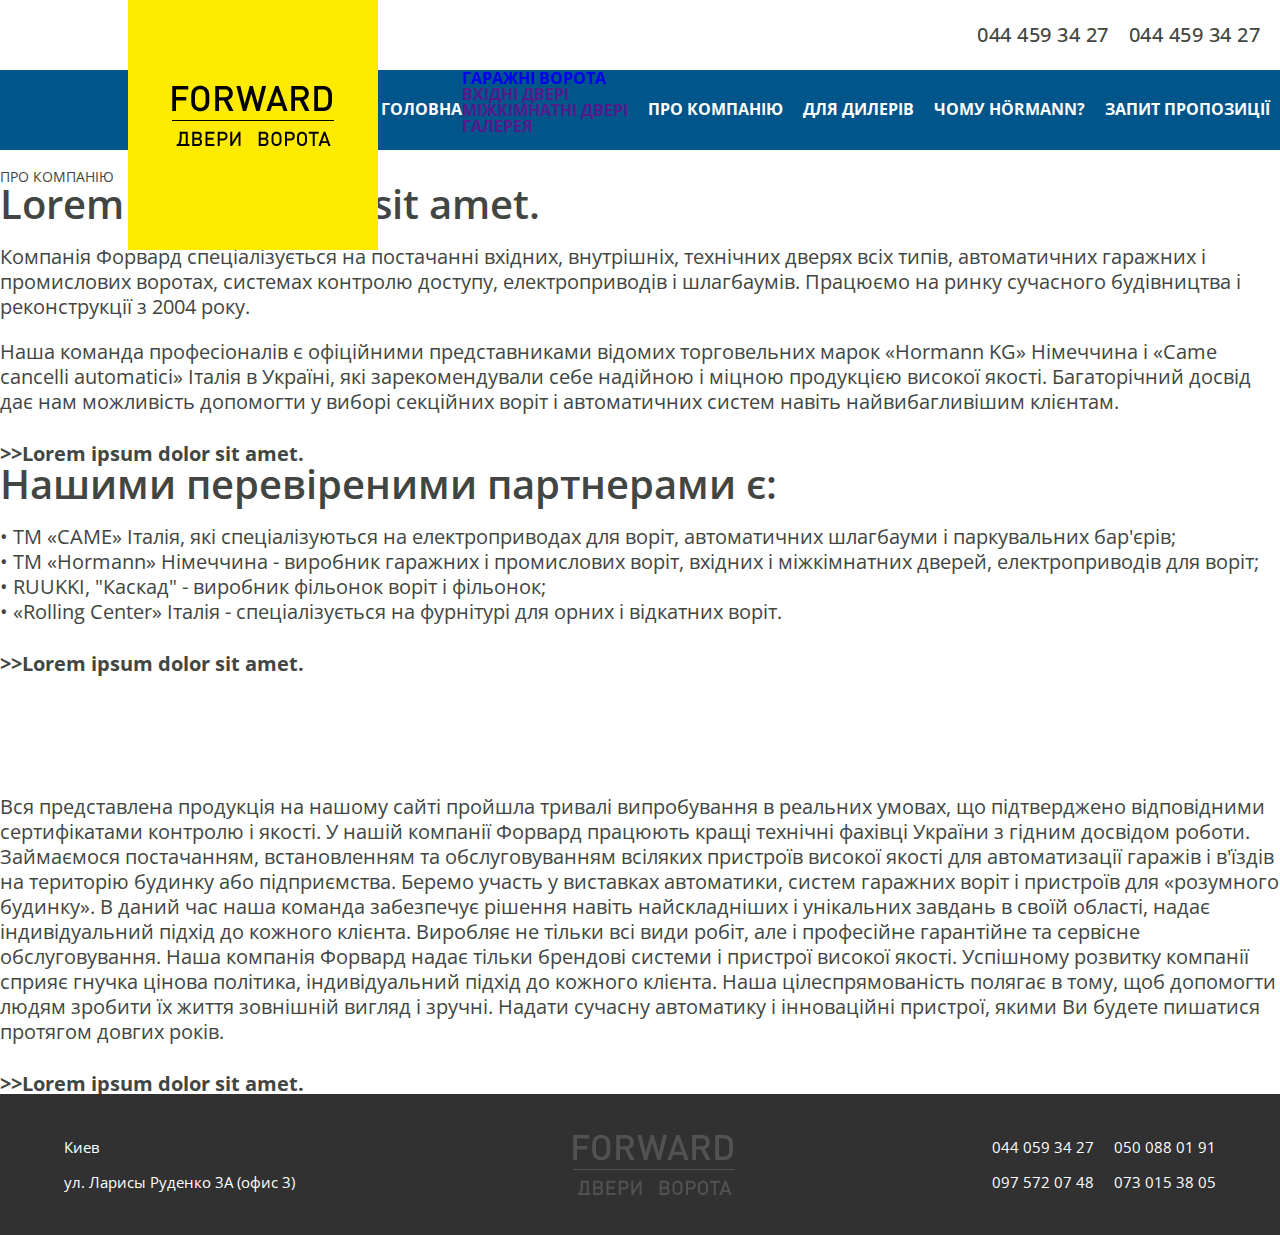
==== about.html @ c3645b93 "Add files via upload" ====
<!DOCTYPE html>

<head>
    <meta charset="UTF-8">
    <meta http-equiv="X-UA-Compatible" content="IE=edge">
    <link rel="stylesheet" href="css/style.css">
    <meta name="viewport" content="width=device-width, initial-scale=1.0">
    <link rel="preconnect" href="https://fonts.googleapis.com">
    <link rel="preconnect" href="https://fonts.gstatic.com" crossorigin>
    <link href="https://fonts.googleapis.com/css2?family=Open+Sans:wght@400;500;600;700&display=swap" rel="stylesheet">
    <title>Forward</title>
</head>

<body>
    <div class="wrapper">
        <header class="header">


            <div class="header__tel header__tel-dark">
                <div class="tel-header">044 459 34 27</div>
                <div class="tel-header">044 459 34 27</div>
            </div>
            <div class="header__logo">
                <a href="" class="header__logo-item">
                    <img src="img/Logo/logo.png" alt="">
                </a>
            </div>
            <div class="header__conteiner">

                <nav class="header__menu menu">
                    <ul class="menu__list">
                        <li class="menu__item main-link__block">
                            <a href="index.html" class="menu__link main-link">ГОЛОВНА
                            </a>
                            <div class="sub-menu1">
                                <ul class="sub-menu1__list">
                                    <li class="sub-menu1__item"><a href="garage.html" class="sub-menu1__link">ГАРАЖНІ
                                            ВОРОТА</a></li>
                                    <li class="sub-menu1__item"><a href="" class="sub-menu1__link">ВХІДНІ
                                            ДВЕРІ</a></li>
                                    <li class="sub-menu1__item"><a href="" class="sub-menu1__link">МІЖКІМНАТНІ
                                            ДВЕРІ</a></li>
                                    <li class="sub-menu1__item"><a href="" class="sub-menu1__link">ГАЛЕРЕЯ</a>
                                    </li>
                                </ul>
                            </div>
                        </li>
                        <li class="menu__item">
                            <a href="about.html" class="menu__link">ПРО КОМПАНІЮ</a>
                        </li>
                        <li class="menu__item">
                            <a href="fordealers.html" class="menu__link">ДЛЯ ДИЛЕРІВ</a>
                        </li>
                        <li class="menu__item">
                            <a href="hormann.html" class="menu__link">ЧОМУ HÖRMANN?</a>
                        </li>
                        <li class="menu__item">
                            <a href="" class="menu__link">ЗАПИТ ПРОПОЗИЦІЇ</a>
                        </li>
                    </ul>
                </nav>


            </div>

            <h1 class="header__main-block__title"></h1>

        </header>
        <main class="page">
            <section class="about">
                <div class="main-title2 main-title__about">
                    <h1>ПРО КОМПАНІЮ</h1>
                </div>
                <div class="about__conteiner">
                    <div class="about__body">
                        <h2 class="text-block__sub-title">Lorem ipsum dolor sit amet.</h2>
                        <div class="text-block__text">Компанія Форвард спеціалізується на постачанні вхідних,
                            внутрішніх, технічних дверях всіх типів, автоматичних гаражних і
                            промислових воротах, системах контролю доступу, електроприводів і шлагбаумів. Працюємо на
                            ринку сучасного будівництва і
                            реконструкції з 2004 року.</div>
                        <div class="text-block__text"> Наша команда професіоналів є офіційними представниками відомих
                            торговельних марок «Hormann KG» Німеччина і «Came
                            cancelli automatici» Італія в Україні, які зарекомендували себе надійною і міцною продукцією
                            високої якості.
                            Багаторічний досвід дає нам можливість допомогти у виборі секційних воріт і автоматичних
                            систем навіть найвибагливішим
                            клієнтам.
                        </div>
                        <div class="text-block__link"><a href="">>>Lorem ipsum dolor sit amet.</a></div>
                    </div>
                    <div class="about__bg"></div>
                </div>
                <div class=" about__conteiner about__conteiner-right">
                    <div class="about__bg2"></div>
                    <div class="about__body about__body-right">

                        <h2 class="text-block__sub-title">Нашими перевіреними партнерами є:</h2>
                        <div class="text-block__text">• TM «CAME» Італія, які спеціалізуються на електроприводах для
                            воріт, автоматичних шлагбауми і паркувальних бар'єрів; <br>
                            • TM «Hormann» Німеччина - виробник гаражних і промислових воріт, вхідних і міжкімнатних
                            дверей, електроприводів для воріт; <br>
                            • RUUKKI, "Каскад" - виробник фільонок воріт і фільонок; <br>
                            • «Rolling Center» Італія - ​​спеціалізується на фурнітурі для орних і відкатних воріт.
                        </div>
                        <div class="text-block__link"><a href="">>>Lorem ipsum dolor sit amet.</a></div>
                    </div>

                </div>
                <div class=" about__conteiner about__conteiner-center ">
                    <div class="about__bg3">
                        <h1 class="advantages__title">
                            Lorem, ipsum dolor.
                        </h1>
                        <div class="advantages__sub-title">Lorem ipsum dolor sit amet consectetur adipisicing.</div>
                    </div>
                </div>
                <div class="about__conteiner">
                    <div class="about__body">
                        <div class="text-block__text">Вся представлена ​​продукція на нашому сайті пройшла тривалі
                            випробування в реальних умовах, що підтверджено
                            відповідними сертифікатами контролю і якості. У нашій компанії Форвард працюють кращі
                            технічні фахівці України з гідним
                            досвідом роботи. Займаємося постачанням, встановленням та обслуговуванням всіляких пристроїв
                            високої якості для
                            автоматизації гаражів і в'їздів на територію будинку або підприємства. Беремо участь у
                            виставках автоматики, систем
                            гаражних воріт і пристроїв для «розумного будинку». В даний час наша команда забезпечує
                            рішення навіть найскладніших і
                            унікальних завдань в своїй області, надає індивідуальний підхід до кожного клієнта. Виробляє
                            не тільки всі види робіт,
                            але і професійне гарантійне та сервісне обслуговування.
                            Наша компанія Форвард надає тільки брендові системи і пристрої високої якості. Успішному
                            розвитку компанії сприяє гнучка
                            цінова політика, індивідуальний підхід до кожного клієнта. Наша цілеспрямованість полягає в
                            тому, щоб допомогти людям
                            зробити їх життя зовнішній вигляд і зручні. Надати сучасну автоматику і інноваційні
                            пристрої, якими Ви будете пишатися
                            протягом довгих років.</div>
                        <div class="text-block__link"><a href="">>>Lorem ipsum dolor sit amet.</a></div>
                    </div>
                    <div class="about__bg4"></div>
                </div>

            </section>
        </main>
        <footer class="footer">
            <div class="footer__conteiner">
                <div class="footer__body">
                    <div class="footer__column">
                        <ul class="footer__list">
                            <li>Киев
                            </li>
                            <li>ул. Ларисы Руденко 3А (офис 3)</li>
                        </ul>
                    </div>
                    <div class="footer__column-img">
                        <img src="img/Logo/footerLogo.png" alt="">
                    </div>
                    <div class="footer__column">
                        <ul class="footer__list">
                            <li>044 059 34 27 </li>
                            <li>097 572 07 48</li>
                        </ul>
                    </div>
                    <div class="footer__column">
                        <ul class="footer__list">
                            <li>050 088 01 91</li>
                            <li>073 015 38 05</li>
                        </ul>
                    </div>
                </div>
            </div>
        </footer>
    </div>
    <script src="js/main.js"></script>
</body>

</html>
---- css/style.css ----
* {
  padding: 0;
  margin: 0;
  border: 0;
}

*,
*:before,
*:after {
  -webkit-box-sizing: border-box;
  box-sizing: border-box;
}

:focus,
:active {
  outline: none;
}

a:focus,
a:active {
  outline: none;
}

nav,
footer,
header,
aside {
  display: block;
}

html,
body {
  height: 100%;
  width: 100%;
  font-size: 100%;
  line-height: 1;
  font-size: 14px;
  -ms-text-size-adjust: 100%;
  -moz-text-size-adjust: 100%;
  -webkit-text-size-adjust: 100%;
}

input,
button,
textarea {
  font-family: inherit;
}

input::-ms-clear {
  display: none;
}

button {
  cursor: pointer;
}

button::-moz-focus-inner {
  padding: 0;
  border: 0;
}

a,
a:visited {
  text-decoration: none;
}

a:hover {
  text-decoration: none;
}

ul li {
  list-style: none;
}

img {
  vertical-align: top;
}

h1,
h2,
h3,
h4,
h5,
h6 {
  font-size: inherit;
  font-weight: inherit;
}

/*--------------------*/
.header__tel {
  color: #ffff;
  font-weight: 500;
  letter-spacing: 0.5px;
  display: -webkit-box;
  display: -ms-flexbox;
  display: flex;
  height: 70px;
  -webkit-box-pack: end;
      -ms-flex-pack: end;
          justify-content: flex-end;
}

.header__tel-dark {
  color: #424642;
}

.tel-header {
  -ms-flex-item-align: center;
      -ms-grid-row-align: center;
      align-self: center;
  font-size: 20px;
  padding-right: 20px;
}

.header__logo {
  position: absolute;
  margin-left: 10%;
  top: 0px;
  background-color: #ffeb00;
  width: 250px;
  height: 250px;
  z-index: 11;
  display: -webkit-box;
  display: -ms-flexbox;
  display: flex;
  -webkit-box-align: center;
      -ms-flex-align: center;
          align-items: center;
  text-align: center;
}

.header__logo-item {
  margin-top: -20px;
  -webkit-box-flex: 1;
      -ms-flex: 1 1 100%;
          flex: 1 1 100%;
}

.header__conteiner {
  background-color: #00558b;
  height: 80px;
  z-index: 10;
  width: 100%;
  color: #ffff;
  -webkit-transition: 0.3s color background-color;
  transition: 0.3s color background-color;
}

.menu__list {
  font-size: 16px;
  font-weight: 700;
  display: -webkit-box;
  display: -ms-flexbox;
  display: flex;
  -webkit-box-pack: end;
      -ms-flex-pack: end;
          justify-content: flex-end;
  -webkit-box-align: center;
      -ms-flex-align: center;
          align-items: center;
  height: 80px;
}

.menu__item {
  display: -webkit-box;
  display: -ms-flexbox;
  display: flex;
  height: 100%;
}

.menu__link {
  -ms-flex-item-align: center;
      -ms-grid-row-align: center;
      align-self: center;
  -webkit-transition: all 0.3s ease 0s;
  transition: all 0.3s ease 0s;
  border-bottom: 2px solid transparent;
  color: inherit;
}

.menu__link:hover {
  color: #ebcb1a;
  border-bottom: 2px solid #ebcb1a;
}

.menu__item:not(:last-child) {
  margin-right: 20px;
}

.menu__item:last-child {
  margin-right: 10px;
}

.page {
  -webkit-box-flex: 1;
      -ms-flex: 1 1 auto;
          flex: 1 1 auto;
}

.header__main-block {
  color: #ffff;
  height: 100vh;
  width: 100%;
  background: url("../img/bgmain.jpg") 0 0/cover no-repeat;
}

.header__main-block__content {
  padding-left: 10vw;
  padding-top: 150px;
}

.header__main-block__title {
  font-size: 70px;
  font-weight: 700;
  max-width: 500px;
  padding-bottom: 20px;
}

.header__main-block__sub-title {
  font-size: 20px;
  max-width: 700px;
}

.header__main-block-black {
  width: 100%;
  height: 100%;
  background-color: rgba(0, 0, 0, 0.286);
}

.main-block__garage {
  background: url("../img/bggarage.jpeg") 0 0/cover no-repeat;
}

.footer {
  color: #ffff;
  font-size: 15px;
  background-color: #313131;
}

.footer__conteiner {
  margin: 0 auto;
}

.footer__body {
  padding: 40px 5%;
  display: -webkit-box;
  display: -ms-flexbox;
  display: flex;
  -webkit-box-pack: center;
  -ms-flex-pack: center;
  justify-content: center;
  -webkit-box-align: center;
  -ms-flex-align: center;
  align-items: center;
}

.footer__column {
  -ms-flex-item-align: center;
  -ms-grid-row-align: center;
  align-self: center;
  -webkit-box-flex: 0;
  -ms-flex: 0 1 auto;
  flex: 0 1 auto;
}

.footer__column:not(:last-child) {
  padding-right: 20px;
}

.footer__list li:not(:last-child) {
  margin-bottom: 20px;
}

.footer__column-img {
  text-align: center;
  -webkit-box-flex: 1;
  -ms-flex: 1 1 auto;
  flex: 1 1 auto;
}

.wrapper {
  font-family: 'Open Sans', sans-serif;
  overflow: hidden;
  min-height: 100%;
  display: -webkit-box;
  display: -ms-flexbox;
  display: flex;
  -webkit-box-orient: vertical;
  -webkit-box-direction: normal;
      -ms-flex-direction: column;
          flex-direction: column;
  color: #424642;
}

.ibg {
  position: relative;
}

.ibg img {
  position: absolute;
  width: 100%;
  height: 100%;
  top: 0;
  left: 0;
  -o-object-fit: cover;
     object-fit: cover;
}

.main-title {
  overflow: hidden;
  padding-left: 5%;
  background-color: #ffff;
  font-size: 120px;
  height: 110px;
  font-weight: 700;
  color: #aac1aa;
}

.services {
  margin-top: 50px;
}

.services__conteiner {
  max-width: 90%;
  margin: 50px auto;
}

.services__body {
  display: -webkit-box;
  display: -ms-flexbox;
  display: flex;
  -ms-flex-wrap: wrap;
      flex-wrap: wrap;
  -webkit-box-orient: horizontal;
  -webkit-box-direction: normal;
      -ms-flex-direction: row;
          flex-direction: row;
  -webkit-box-pack: justify;
      -ms-flex-pack: justify;
          justify-content: space-between;
}

.item-service__bg1 {
  background: linear-gradient(0.4turn, rgba(0, 0, 0, 0.5) 40%, rgba(0, 0, 0, 0)), url("../img/kt/garage.jpg") 0 0/cover no-repeat;
}

.item-service__bg2 {
  background: linear-gradient(0.4turn, rgba(0, 0, 0, 0.5) 40%, rgba(0, 0, 0, 0)), url("../img/kt/door.jpg") 0 0/cover no-repeat;
}

.item-service__bg3 {
  background: linear-gradient(0.4turn, rgba(0, 0, 0, 0.5) 40%, rgba(0, 0, 0, 0)), url("../img/kt/window.jpg") 0 0/cover no-repeat;
}

.item-service__bg4 {
  background: linear-gradient(0.4turn, rgba(0, 0, 0, 0.5) 40%, rgba(0, 0, 0, 0)), url("../img/kt/doorm.jpg") 0 0/cover no-repeat;
}

.item-service {
  min-height: 350px;
  width: 23%;
  display: -webkit-box;
  display: -ms-flexbox;
  display: flex;
  -webkit-box-orient: vertical;
  -webkit-box-direction: normal;
      -ms-flex-direction: column;
          flex-direction: column;
  -webkit-box-pack: top;
      -ms-flex-pack: top;
          justify-content: top;
  padding: 30px 20px;
  -webkit-transition: all 0.3s ease 0s;
  transition: all 0.3s ease 0s;
}

.item-service__title {
  padding-bottom: 20px;
  color: #ffff;
  font-weight: 500;
  font-size: 24px;
}

.item-service__text {
  opacity: 0;
  max-width: 80%;
  color: #ffff;
  font-size: 16px;
}

.item-service:hover {
  z-index: 5;
  cursor: pointer;
  -webkit-transform: scale(1.2);
          transform: scale(1.2);
}

.brands__conteiner {
  padding: 30px 0 60px 0;
  background-color: #aac1aa;
}

.brands__title {
  text-align: right;
  padding-right: 5%;
  display: block;
  font-size: 120px;
  height: 110px;
  overflow: hidden;
  color: #fff;
  font-weight: 700;
}

.brands__block1 {
  margin-top: 80px;
  background: url("../img/bgbrands.jpg") right/auto 100% no-repeat;
}

.brands__block1-text {
  width: 100%;
  display: -webkit-box;
  display: -ms-flexbox;
  display: flex;
  height: 400px;
  padding-left: 5%;
  background-color: #aac1aa;
  -webkit-clip-path: polygon(0 0, 66% 0, 52% 100%, 0% 100%);
          clip-path: polygon(0 0, 66% 0, 52% 100%, 0% 100%);
}

.text-block {
  color: #fff;
}

.text-block__wrapper {
  max-width: 50%;
}

.text-block__sub-title {
  font-size: 40px;
  font-weight: 600;
}

.text-block__text {
  line-height: 25px;
  padding-top: 20px;
  font-size: 20px;
}

.text-block__logo {
  margin-bottom: 20px;
}

.text-block__logo img {
  height: 100px;
}

.text-block__logo-flex {
  display: -webkit-box;
  display: -ms-flexbox;
  display: flex;
}

.text-block__link {
  margin-top: 30px;
}

.text-block__link a {
  -webkit-transition: 0.3s all 0s ease;
  transition: 0.3s all 0s ease;
  color: inherit;
  font-weight: 700;
  font-size: 20px;
}

.text-block__link a:hover {
  color: #ffeb00;
  text-decoration: underline;
}

.brands__block2-wrapper {
  margin: 50px 0;
  display: -webkit-box;
  display: -ms-flexbox;
  display: flex;
  height: 400px;
}

.brands__block2-bg {
  -webkit-box-flex: 1;
      -ms-flex: 1 1 50%;
          flex: 1 1 50%;
  -webkit-clip-path: polygon(73% 0, 0 0, 0 100%, 100% 100%);
          clip-path: polygon(73% 0, 0 0, 0 100%, 100% 100%);
  background: url("../img/bgbrands1.jpg") 0 0/cover no-repeat;
}

.text-block2__wrapper {
  color: #424642;
  -ms-flex-item-align: center;
      -ms-grid-row-align: center;
      align-self: center;
  width: 50%;
  padding-right: 5%;
}

.advantages__conteiner {
  padding-top: 30px;
  background-color: #aac1aa;
}

.advantages__title {
  text-align: center;
  color: #fff;
  font-size: 70px;
  font-weight: 700;
}

.advantages__sub-title {
  padding-top: 10px;
  text-align: center;
  color: #fff;
  font-size: 20px;
}

.advantages__body {
  margin: 50px 0;
  display: -webkit-box;
  display: -ms-flexbox;
  display: flex;
  -ms-flex-wrap: wrap;
      flex-wrap: wrap;
  -ms-flex-pack: distribute;
      justify-content: space-around;
}

.advantages__column {
  text-align: center;
  background-color: #fff;
  padding: 0 15px;
  width: 25%;
}

.advantages__item {
  padding: 20px;
  color: #424642;
}

.advantages__value {
  padding: 20px 0;
  font-weight: 700;
  font-size: 40px;
}

.advantages__icon img {
  height: 100px;
}

.advantages__text {
  font-size: 20px;
}

.konfig {
  margin-bottom: 30px;
}

.konfig__title {
  text-align: center;
  font-size: 50px;
  margin-top: 30px;
}

.konfig__conteiner {
  max-width: 1200px;
  margin: 0 auto;
}

.konfig__body {
  display: -webkit-box;
  display: -ms-flexbox;
  display: flex;
  -webkit-box-pack: justify;
      -ms-flex-pack: justify;
          justify-content: space-between;
}

.konfig__menu {
  z-index: 5;
  width: 25%;
}

.konfig__image {
  width: 50%;
}

.konfig__color {
  z-index: 5;
  width: 25%;
}

.sub-menu {
  padding-left: 20px;
}

.sub-menu__link {
  color: #fff;
  display: block;
  width: 250px;
  padding: 20px 0 20px 20px;
  background-color: #00558b;
  -webkit-transition: 0.6s all ease 0s;
  transition: 0.6s all ease 0s;
  border-radius: 10px;
  margin-bottom: 5px;
}

.sub-menu__link:hover {
  color: #000;
  background-color: #ffeb00;
}

.sub-menu__link-active {
  color: #000;
  background-color: #ffeb00;
}

.icon-active {
  -webkit-box-shadow: 0 0 10px #1426c9;
          box-shadow: 0 0 10px #1426c9;
  border: 1px solid #1426c9;
}

.image-konfig__img {
  width: 100%;
  text-align: center;
  margin: 0px 0px 50px 0;
}

.image-konfig__img img {
  width: 100%;
}

.image-konfig__selector-flex {
  display: -webkit-box;
  display: -ms-flexbox;
  display: flex;
  -ms-flex-pack: distribute;
      justify-content: space-around;
}

.image-konfig__selector {
  text-align: center;
  margin-top: -30px;
  display: -webkit-box;
  display: -ms-flexbox;
  display: flex;
  -webkit-box-pack: space-evenly;
      -ms-flex-pack: space-evenly;
          justify-content: space-evenly;
}

.image-konfig__selector-item:not(:last-child) {
  padding-right: 15px;
}

.selector-item__icon {
  cursor: pointer;
  margin-bottom: 10px;
}

.color-konfig {
  padding-right: 20px;
}

.color-konfig__title {
  font-size: 25px;
  margin-bottom: 15px;
}

.color-konfig__colors {
  overflow-y: scroll;
  max-height: 300px;
  padding-left: 7px;
  padding-top: 7px;
}

.color-konfig__sub-title {
  border-bottom: 2px solid #4e3b2b;
  border-top: 2px solid #4e3b2b;
  padding-top: 15px;
  padding-bottom: 15px;
  margin-top: 20px;
  line-height: 20px;
  font-size: 15px;
}

.color-items,
.color-items__m,
.color-items__s {
  display: -webkit-box;
  display: -ms-flexbox;
  display: flex;
  -webkit-box-pack: justify;
      -ms-flex-pack: justify;
          justify-content: space-between;
  -ms-flex-wrap: wrap;
      flex-wrap: wrap;
}

.color-item {
  width: 33.3333%;
  min-height: 100px;
  display: -webkit-box;
  display: -ms-flexbox;
  display: flex;
  -webkit-box-orient: vertical;
  -webkit-box-direction: normal;
      -ms-flex-direction: column;
          flex-direction: column;
  -webkit-box-align: center;
      -ms-flex-align: center;
          align-items: center;
}

.color-item__box {
  border-radius: 10px;
  width: 55px;
  height: 55px;
  cursor: pointer;
}

.color-item__text {
  margin-top: 5px;
  text-align: center;
  color: #424642;
  margin-bottom: 5px;
}

.color-item__kas {
  display: none;
}

.color-item__m {
  display: none;
}

.color-item__l {
  display: none;
}

.color0 {
  background-color: #f7fbf5;
  border: 1px solid #1426c9;
  -webkit-box-shadow: 0 0 10px #1426c9;
          box-shadow: 0 0 10px #1426c9;
}

.color1 {
  background-color: #e5d7ba;
}

.color2 {
  background-color: #02412c;
}

.color3 {
  background-color: #263025;
}

.color4 {
  background-color: #565363;
}

.color5 {
  background-color: #545454;
}

.color6 {
  background-color: #363d43;
}

.color7 {
  background-color: #928c7e;
}

.color8 {
  background-color: #c2cbc8;
}

.color9 {
  background-color: #726c5e;
}

.color10 {
  background-color: #969da3;
}

.color11 {
  background-color: #523932;
}

.color12 {
  background-color: #101010;
}

.color13 {
  background-color: #beb5b8;
}

.color14 {
  background-color: #968d90;
}

.color15 {
  background-color: #333333;
}

.color16 {
  background: url("../img/konfig/garage/colors/1.jpg");
}

.color17 {
  background: url("../img/konfig/garage/colors/2.jpg");
}

.color18 {
  background: url("../img/konfig/garage/colors/3.jpg");
}

.color19 {
  background: url("../img/konfig/garage/colors/4.jpg");
}

.color20 {
  background: url("../img/konfig/garage/colors/5.jpg");
}

.color21 {
  background: url("../img/konfig/garage/colors/6.jpg");
}

.color22 {
  background: url("../img/konfig/garage/colors/7.jpg");
}

.color23 {
  background: url("../img/konfig/garage/colors/8.jpg");
}

.color24 {
  background: url("../img/konfig/garage/colors/9.jpg");
}

.color25 {
  background: url("../img/konfig/garage/colors/10.jpg");
}

.color26 {
  background: url("../img/konfig/garage/colors/11.jpg");
}

.color27 {
  background: url("../img/konfig/garage/colors/12.jpg");
}

.color28 {
  background: url("../img/konfig/garage/colors/13.jpg");
}

.color29 {
  background: url("../img/konfig/garage/colors/14.jpg");
}

.color30 {
  background: url("../img/konfig/garage/colors/15.jpg");
}

.color31 {
  background: url("../img/konfig/garage/colors/16.jpg");
}

.color32 {
  background: url("../img/konfig/garage/colors/17.jpg");
}

.color33 {
  background: url("../img/konfig/garage/colors/18.jpg");
}

.color34 {
  background: url("../img/konfig/garage/colors/19.jpg");
}

.color35 {
  background: url("../img/konfig/garage/colors/20.jpg");
}

.color36 {
  background: url("../img/konfig/garage/colors/21.jpg");
}

.color37 {
  background: url("../img/konfig/garage/colors/22.jpg");
}

.color38 {
  background: url("../img/konfig/garage/colors/23.jpg");
}

.color39 {
  background: url("../img/konfig/garage/colors/24.jpg");
}

.color40 {
  background: url("../img/konfig/garage/colors/25.jpg");
}

.color41 {
  background: url("../img/konfig/garage/colors/26.jpg");
}

.color42 {
  background: url("../img/konfig/garage/colors/27.jpg");
}

.color43 {
  background: url("../img/konfig/garage/colors/28.jpg");
}

.color44 {
  background: url("../img/konfig/garage/colors/29.jpg");
}

.color45 {
  background: url("../img/konfig/garage/colors/30.jpg");
}

.konfig-add {
  margin-top: 10px;
}

.konfig-add__title {
  font-size: 25px;
}

.konfig-add__selector {
  display: -webkit-box;
  display: -ms-flexbox;
  display: flex;
  margin-top: 20px;
}

.konfig-add__selector p {
  display: block;
  font-size: 20px;
  padding-right: 20px;
}
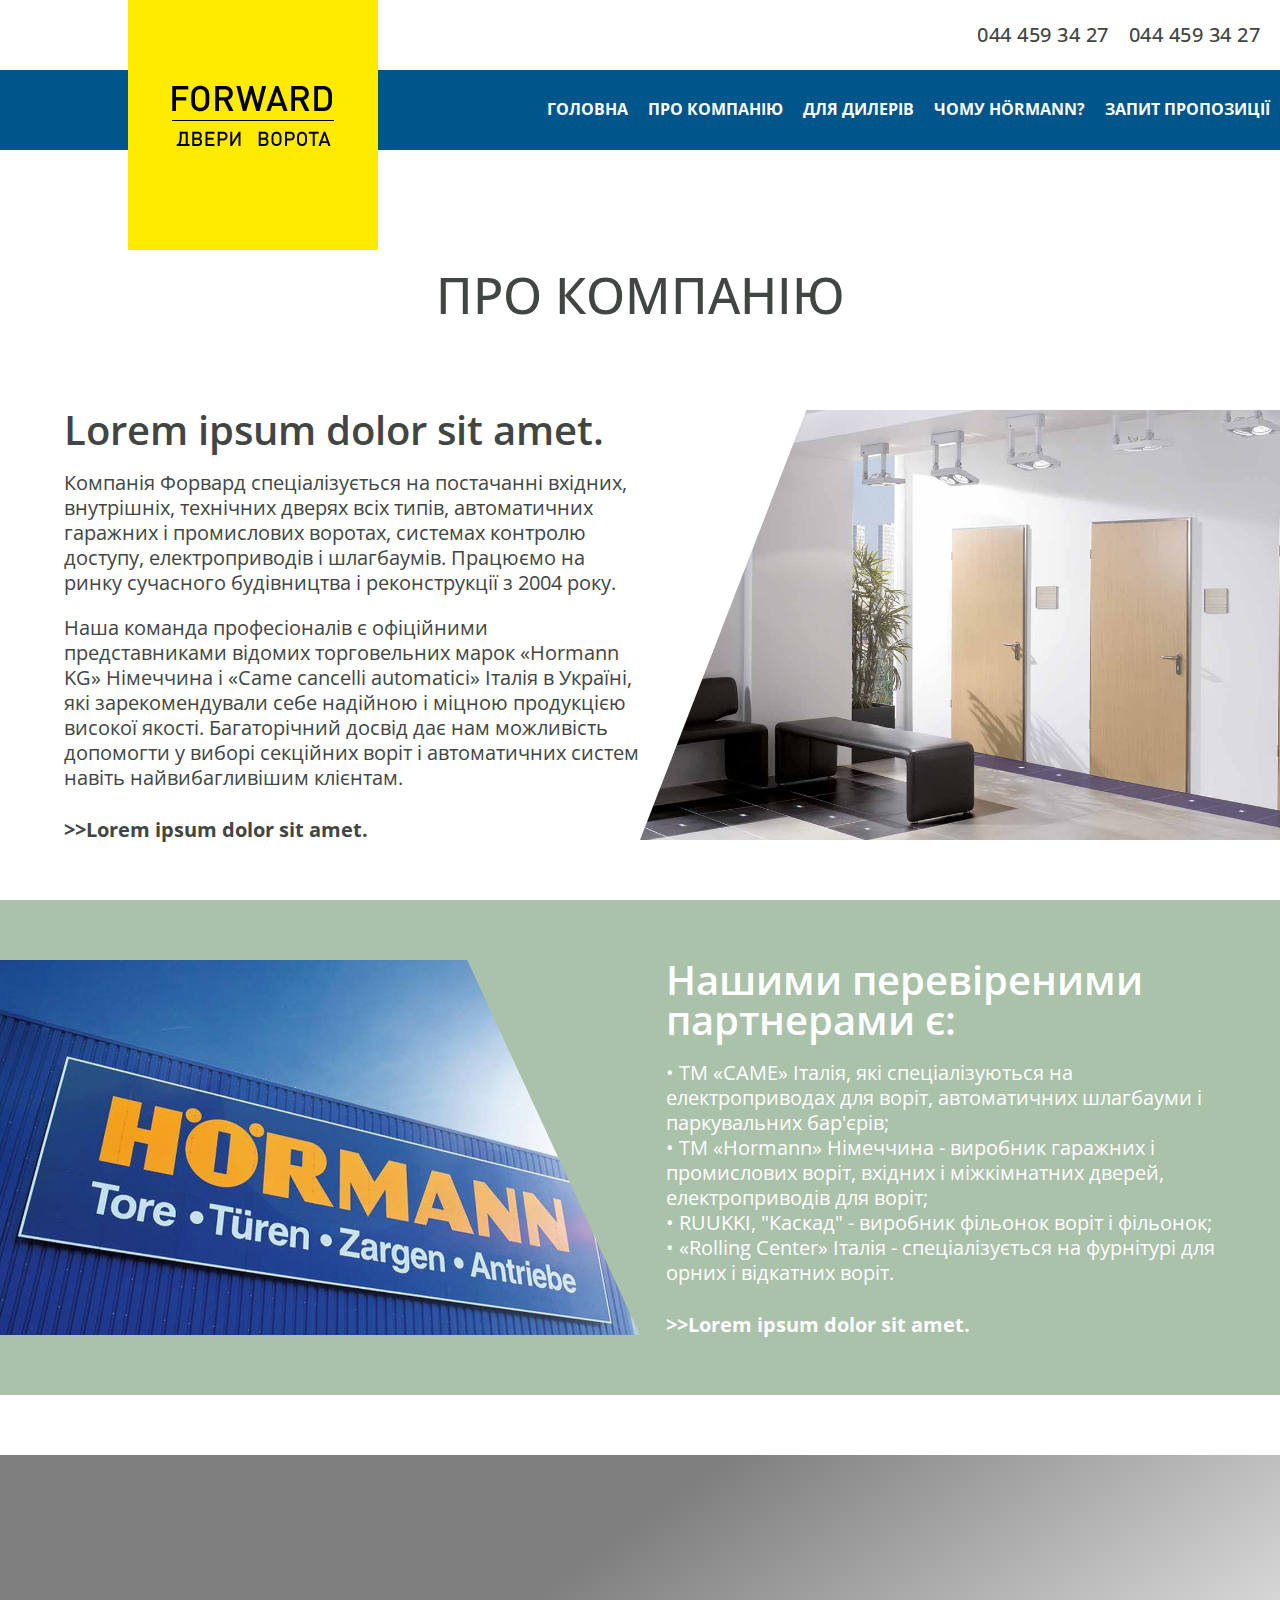
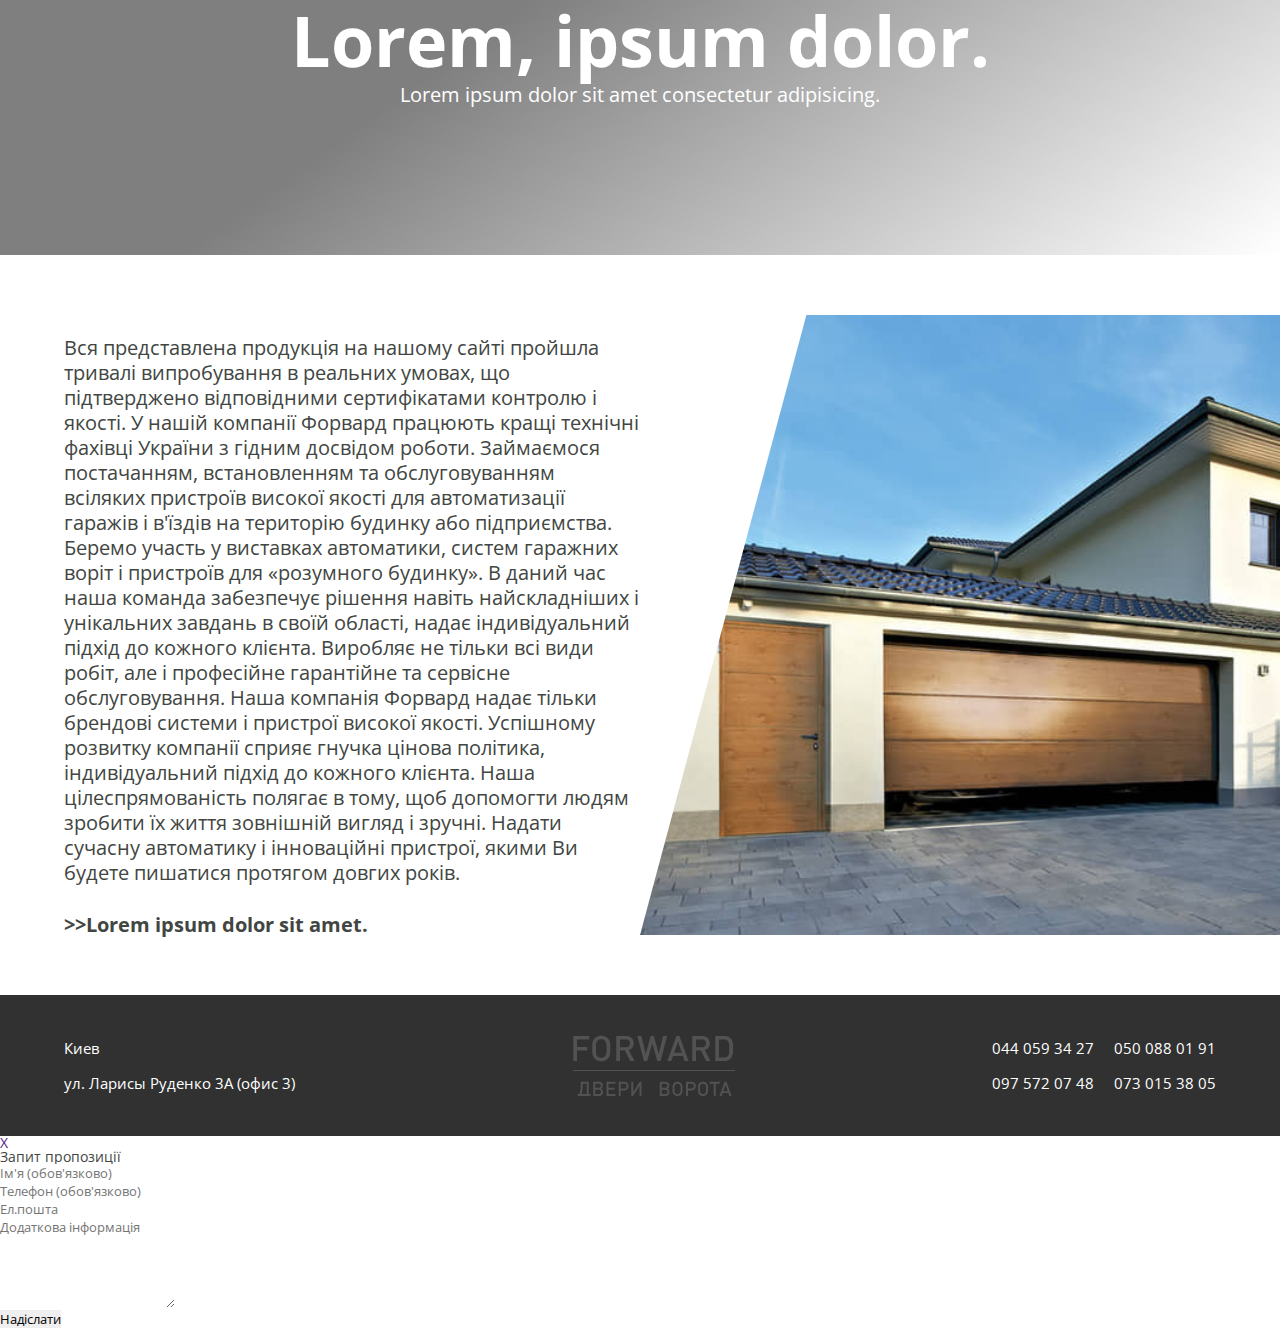
==== commit 5eca8bf8: "Add files via upload" ====
--- a/about.html
+++ b/about.html
@@ -40,7 +40,8 @@
                                             ДВЕРІ</a></li>
                                     <li class="sub-menu1__item"><a href="" class="sub-menu1__link">МІЖКІМНАТНІ
                                             ДВЕРІ</a></li>
-                                    <li class="sub-menu1__item"><a href="" class="sub-menu1__link">ГАЛЕРЕЯ</a>
+                                    <li class="sub-menu1__item"><a href="gallery.html"
+                                            class="sub-menu1__link">ГАЛЕРЕЯ</a>
                                     </li>
                                 </ul>
                             </div>
@@ -55,7 +56,7 @@
                             <a href="hormann.html" class="menu__link">ЧОМУ HÖRMANN?</a>
                         </li>
                         <li class="menu__item">
-                            <a href="" class="menu__link">ЗАПИТ ПРОПОЗИЦІЇ</a>
+                            <a href="#popup" class="menu__link popup__link">ЗАПИТ ПРОПОЗИЦІЇ</a>
                         </li>
                     </ul>
                 </nav>
@@ -172,6 +173,35 @@
                 </div>
             </div>
         </footer>
+        <div id="popup" class="popup">
+            <div class="popup__body">
+                <div class="popup__content">
+                    <a href="" class="popup__close close-popup">X</a>
+                    <div class="popup__title">Запит пропозиції
+                    </div>
+                    <div class="popup__text">
+                        <form action="#" method="POST" name="contact">
+                            <div class="form-item">
+                                <input class="input" type="text" name="name" maxlength="20"
+                                    placeholder="Ім'я (обов'язково)" required>
+                            </div>
+                            <div class="form-item">
+                                <input class="input" name="telephone" type="Tel" maxlength="34"
+                                    placeholder="Телефон (обов'язково)" required>
+                            </div>
+                            <div class="form-item">
+                                <input class="input" name="email" type="email" maxlength="40" placeholder="Ел.пошта">
+                            </div>
+                            <div class="form-item">
+                                <textarea class="textarea" name="textarea" rows="5"
+                                    placeholder="Додаткова інформація"></textarea>
+                            </div>
+                            <button class="button close-popup" type="submit" form="contact">Надіслати</button>
+                        </form>
+                    </div>
+                </div>
+            </div>
+        </div>
     </div>
     <script src="js/main.js"></script>
 </body>
--- a/css/style.css
+++ b/css/style.css
@@ -191,6 +191,65 @@
   margin-right: 10px;
 }
 
+.main-link__block {
+  position: relative;
+}
+
+.sub-menu1 {
+  position: absolute;
+  top: -880px;
+  left: -10px;
+}
+
+.sub-menu1__list {
+  -webkit-transition: all 0.3s ease 0s;
+  transition: all 0.3s ease 0s;
+  opacity: 0;
+  width: 200px;
+  color: #00558b;
+  background-color: #ffff;
+}
+
+.sub-menu1__item {
+  height: 0;
+  padding: 10px;
+  opacity: 0;
+  -webkit-transition: height 0.3s,+ opacity 0.4s;
+  transition: height 0.3s,+ opacity 0.4s;
+}
+
+.sub-menu1__link {
+  -webkit-transition: all 0.3s ease 0s;
+  transition: all 0.3s ease 0s;
+  color: inherit;
+  height: inherit;
+  opacity: 0;
+}
+
+.sub-menu1__link:hover {
+  color: #ffeb00;
+  text-decoration: underline;
+}
+
+.main-link__block:hover .sub-menu1 {
+  top: 80px;
+}
+
+.main-link__block:hover .sub-menu1__item {
+  opacity: 1;
+  height: 40px;
+}
+
+.main-link__block:hover .sub-menu1__list {
+  opacity: 1;
+}
+
+.main-link__block:hover .sub-menu1__link {
+  opacity: 1;
+}
+
 .page {
   -webkit-box-flex: 1;
       -ms-flex: 1 1 auto;
@@ -560,14 +619,12 @@
   font-size: 20px;
 }
 
-.konfig {
-  margin-bottom: 30px;
-}
-
-.konfig__title {
+.main-title2 {
+  font-size: 50px;
+  color: #424642;
   text-align: center;
-  font-size: 50px;
-  margin-top: 30px;
+  font-weight: 500;
+  margin: 100px 0 30px 0;
 }
 
 .konfig__conteiner {
@@ -650,7 +707,7 @@
 
 .image-konfig__selector {
   text-align: center;
-  margin-top: -30px;
+  margin-top: -60px;
   display: -webkit-box;
   display: -ms-flexbox;
   display: flex;
@@ -955,3 +1012,142 @@
   font-size: 20px;
   padding-right: 20px;
 }
+
+.main-title__hormann {
+  margin: 100px 0 30px 0;
+}
+
+.whyHormann__img-conteiner {
+  display: -webkit-box;
+  display: -ms-flexbox;
+  display: flex;
+}
+
+.whyHormann__bg {
+  -webkit-box-flex: 1;
+      -ms-flex: 1 1 auto;
+          flex: 1 1 auto;
+  background: #ffeb00;
+}
+
+.whyHormann__bg2 {
+  -webkit-box-flex: 1;
+      -ms-flex: 1 1 auto;
+          flex: 1 1 auto;
+}
+
+.whyHormann__bg3 {
+  -webkit-box-flex: 1;
+      -ms-flex: 1 1 auto;
+          flex: 1 1 auto;
+  background-color: #00558b;
+}
+
+.whyHormann__img {
+  -webkit-box-flex: 0;
+      -ms-flex: 0 0 70%;
+          flex: 0 0 70%;
+}
+
+.whyHormann__img img {
+  width: 100%;
+}
+
+.whyHormann__imgAbout {
+  -webkit-box-flex: 0;
+      -ms-flex: 0 0 70%;
+          flex: 0 0 70%;
+}
+
+.whyHormann__imgAbout img {
+  width: 100%;
+}
+
+.whyHormann__conteiner {
+  width: 70%;
+  margin: 0 auto;
+}
+
+.whyHormann__body {
+  margin-top: 30px;
+  margin-bottom: 40px;
+}
+
+.whyHormann__text {
+  padding-top: 10px;
+  text-align: justify;
+  font-size: 20px;
+  line-height: 25px;
+}
+
+.about__text {
+  text-align: justify;
+}
+
+.about__text-body {
+  width: 100%;
+  padding: 0 5%;
+}
+
+.about__conteiner {
+  padding: 60px 0;
+  display: -webkit-box;
+  display: -ms-flexbox;
+  display: flex;
+}
+
+.about__conteiner-right {
+  background-color: #aac1aa;
+  color: #ffff;
+}
+
+.about__conteiner-center {
+  padding: 0;
+  margin: 60px 0 0px 0;
+  display: -webkit-box;
+  display: -ms-flexbox;
+  display: flex;
+  height: 400px;
+  -webkit-box-pack: center;
+      -ms-flex-pack: center;
+          justify-content: center;
+  -webkit-box-align: center;
+      -ms-flex-align: center;
+          align-items: center;
+  background: linear-gradient(0.4turn, rgba(0, 0, 0, 0.5) 40%, rgba(0, 0, 0, 0)), url("../img/contentImg/about2.jpg") center/auto 100% no-repeat fixed;
+}
+
+.about__body {
+  padding-left: 5%;
+  width: 50%;
+}
+
+.about__body-right {
+  background-color: #aac1aa;
+  padding: 0 5% 0 2%;
+}
+
+.about__bg {
+  width: 50%;
+  -webkit-clip-path: polygon(26% 0, 100% 0, 100% 100%, 0 100%);
+          clip-path: polygon(26% 0, 100% 0, 100% 100%, 0 100%);
+  background: url("../img/contentImg/about.jpg") 0 0/cover no-repeat;
+}
+
+.about__bg2 {
+  width: 50%;
+  -webkit-clip-path: polygon(73% 0, 0 0, 0 100%, 100% 100%);
+          clip-path: polygon(73% 0, 0 0, 0 100%, 100% 100%);
+  background: url("../img/contentImg/about1.jpg") left/cover no-repeat;
+}
+
+.about__bg3 {
+  width: 100%;
+}
+
+.about__bg4 {
+  width: 50%;
+  -webkit-clip-path: polygon(26% 0, 100% 0, 100% 100%, 0 100%);
+          clip-path: polygon(26% 0, 100% 0, 100% 100%, 0 100%);
+  background: url("../img/contentImg/about3.jpg") 0 0/cover no-repeat;
+}
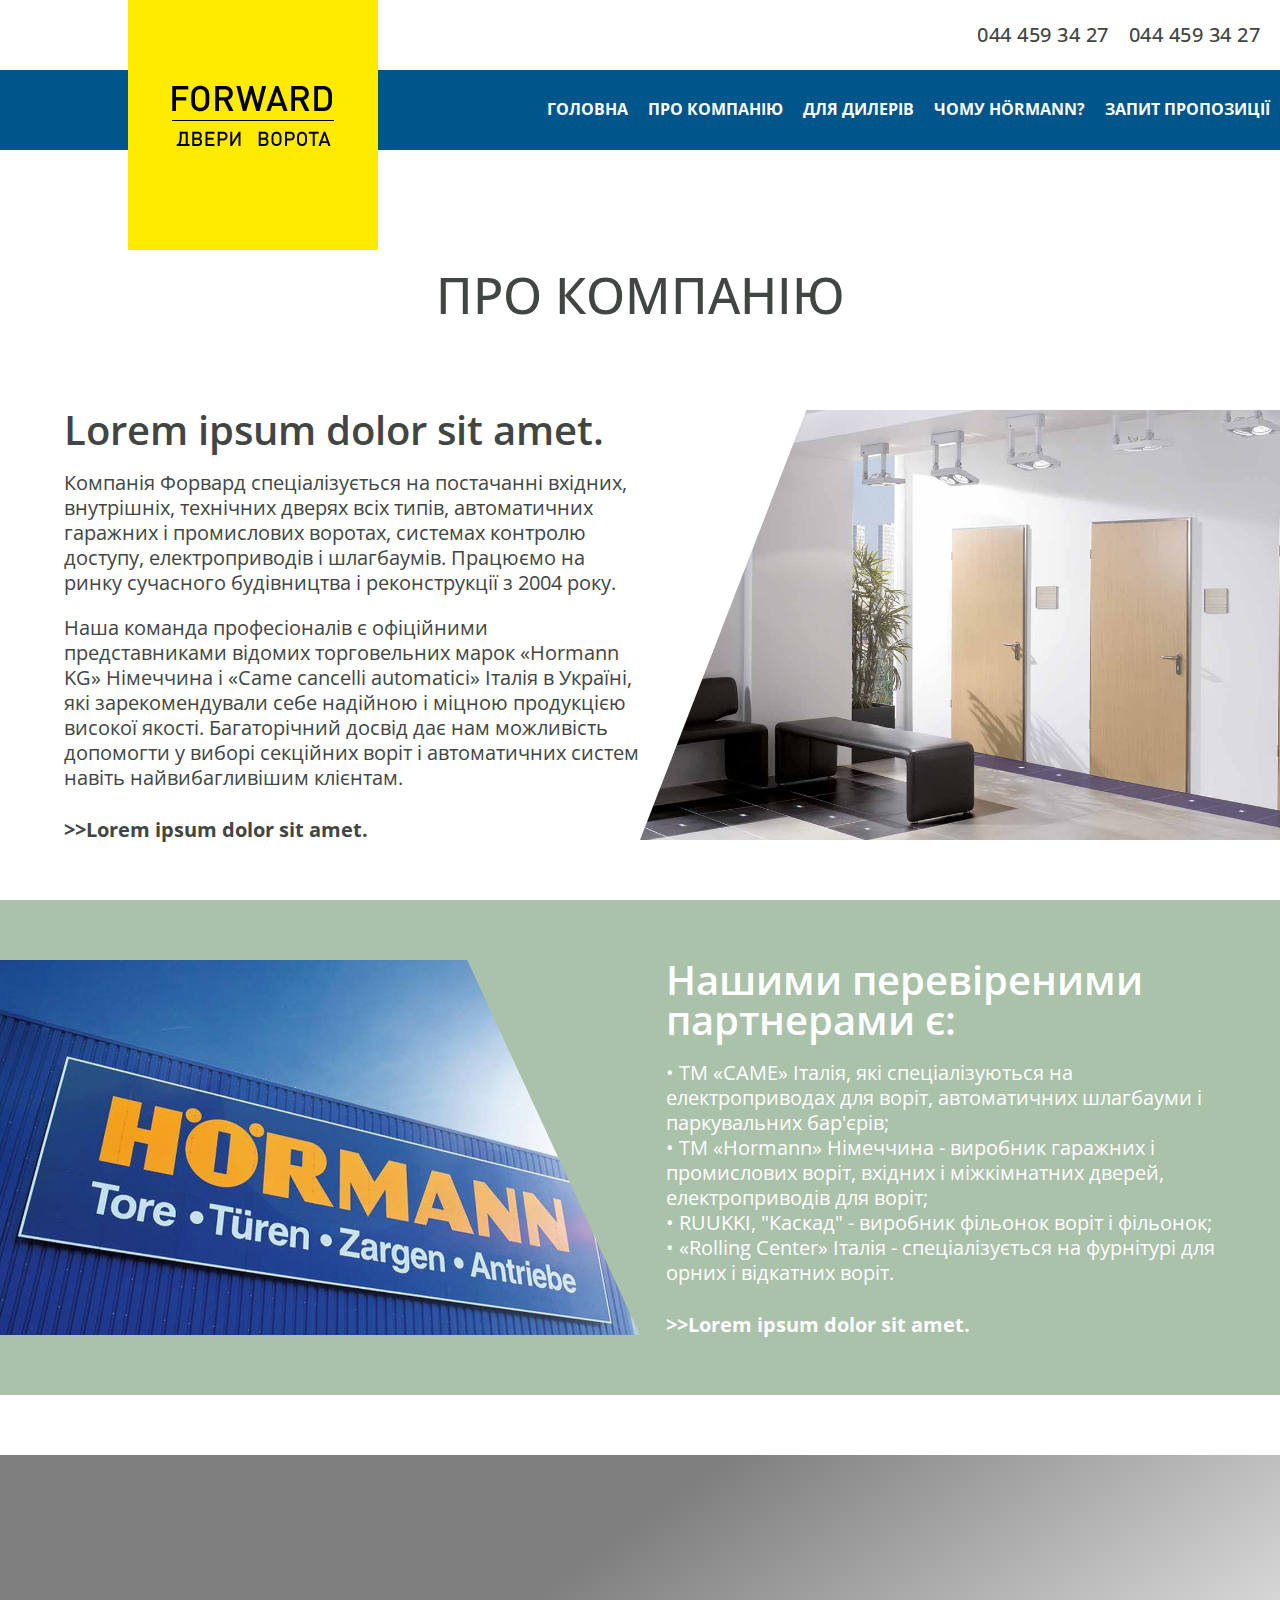
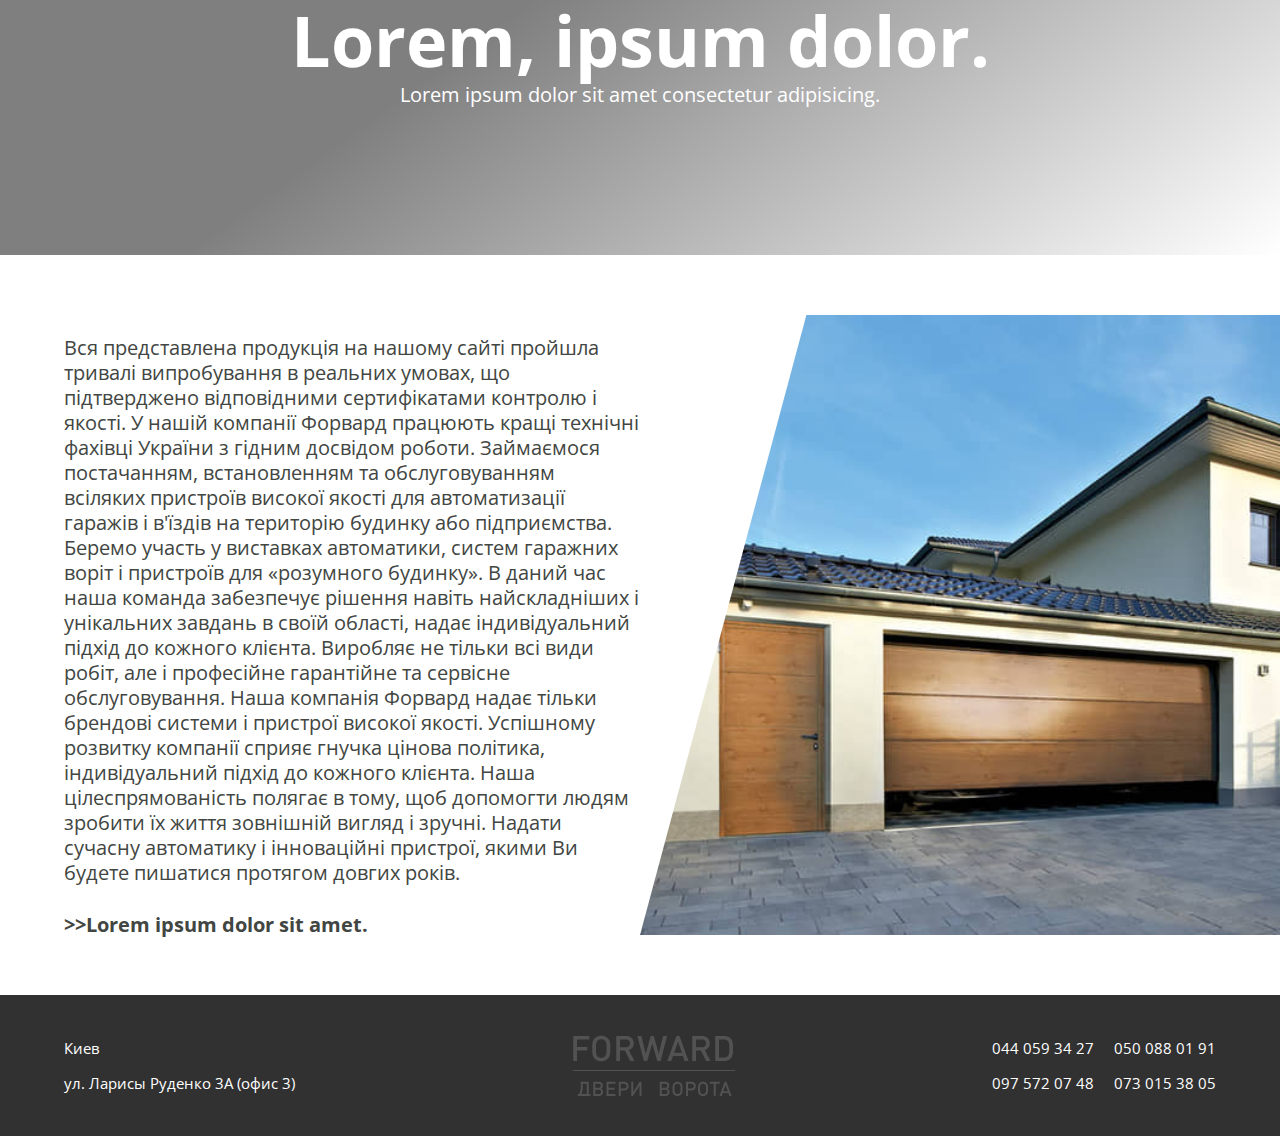
==== commit 443588f1: "Add files via upload" ====
--- a/about.html
+++ b/about.html
@@ -36,7 +36,7 @@
                                 <ul class="sub-menu1__list">
                                     <li class="sub-menu1__item"><a href="garage.html" class="sub-menu1__link">ГАРАЖНІ
                                             ВОРОТА</a></li>
-                                    <li class="sub-menu1__item"><a href="" class="sub-menu1__link">ВХІДНІ
+                                    <li class="sub-menu1__item"><a href="doors1.html" class="sub-menu1__link">ВХІДНІ
                                             ДВЕРІ</a></li>
                                     <li class="sub-menu1__item"><a href="" class="sub-menu1__link">МІЖКІМНАТНІ
                                             ДВЕРІ</a></li>
--- a/css/style.css
+++ b/css/style.css
@@ -373,6 +373,10 @@
   height: 110px;
   font-weight: 700;
   color: #aac1aa;
+}
+
+.lock {
+  overflow: hidden;
 }
 
 .services {
@@ -397,6 +401,14 @@
   -webkit-box-pack: justify;
       -ms-flex-pack: justify;
           justify-content: space-between;
+}
+
+.lock-padding {
+  position: fixed;
+  top: 0;
+  margin-top: 0;
+  background-color: #fff;
+  color: #00558b;
 }
 
 .item-service__bg1 {
@@ -627,6 +639,102 @@
   margin: 100px 0 30px 0;
 }
 
+.popup {
+  position: fixed;
+  width: 100%;
+  height: 100%;
+  background-color: rgba(0, 0, 0, 0.8);
+  z-index: 10000;
+  top: 0;
+  left: 0;
+  opacity: 0;
+  visibility: hidden;
+  overflow-x: hidden;
+  -webkit-transition: all 0.8s ease 0s;
+  transition: all 0.8s ease 0s;
+}
+
+.popup.open {
+  opacity: 1;
+  visibility: visible;
+}
+
+.popup.open .popup__content {
+  opacity: 1;
+  -webkit-transform: perspective(600px) translate(0, 0) rotateX(0);
+          transform: perspective(600px) translate(0, 0) rotateX(0);
+}
+
+.popup__body {
+  min-height: 100%;
+  display: -webkit-box;
+  display: -ms-flexbox;
+  display: flex;
+  -webkit-box-align: center;
+      -ms-flex-align: center;
+          align-items: center;
+  -webkit-box-pack: center;
+      -ms-flex-pack: center;
+          justify-content: center;
+  padding: 30px 10px;
+}
+
+.popup__content {
+  background-color: #fff;
+  color: #424642;
+  max-width: 800px;
+  padding: 30px;
+  position: relative;
+  -webkit-transition: all 0.8s ease 0s;
+  transition: all 0.8s ease 0s;
+  -webkit-transform: perspective(600px) translate(0px, -100%) rotateX(45deg);
+          transform: perspective(600px) translate(0px, -100%) rotateX(45deg);
+  opacity: 0;
+}
+
+.popup__close {
+  position: absolute;
+  right: 10px;
+  top: 10px;
+  color: #424642;
+  text-decoration: none;
+}
+
+.popup__title {
+  font-size: 40px;
+  margin-bottom: 1em;
+}
+
+.form-item {
+  margin: 10px 0;
+}
+
+.input {
+  border: 1px solid #424642;
+  padding: 10px;
+  border-radius: 15px;
+  width: 100%;
+}
+
+.textarea {
+  border: 1px solid #424642;
+  padding: 10px;
+  width: 100%;
+}
+
+.button {
+  background-color: #fff;
+  color: inherit;
+  -webkit-transition: all 0.3s ease 0s;
+  transition: all 0.3s ease 0s;
+  padding: 5px;
+}
+
+.button:hover {
+  color: #fff;
+  background-color: #00558b;
+}
+
 .konfig__conteiner {
   max-width: 1200px;
   margin: 0 auto;
@@ -687,6 +795,11 @@
   border: 1px solid #1426c9;
 }
 
+.doorIcon-active {
+  -webkit-box-shadow: 0 0px 30px #1426c9;
+          box-shadow: 0 0px 30px #1426c9;
+}
+
 .image-konfig__img {
   width: 100%;
   text-align: center;
@@ -695,6 +808,16 @@
 
 .image-konfig__img img {
   width: 100%;
+}
+
+.image-konfig__img-door {
+  width: 100%;
+  text-align: center;
+  margin: 0px 0px 70px 0;
+}
+
+.image-konfig__img-door img {
+  width: 50%;
 }
 
 .image-konfig__selector-flex {
@@ -735,7 +858,6 @@
 }
 
 .color-konfig__colors {
-  overflow-y: scroll;
   max-height: 300px;
   padding-left: 7px;
   padding-top: 7px;
@@ -751,9 +873,24 @@
   font-size: 15px;
 }
 
+.thermoCarbon-colors,
+.thermoSafe-colors,
+.thermo65-colors,
+.color-items-door {
+  display: -webkit-box;
+  display: -ms-flexbox;
+  display: flex;
+  -webkit-box-pack: start;
+      -ms-flex-pack: start;
+          justify-content: flex-start;
+  -ms-flex-wrap: wrap;
+      flex-wrap: wrap;
+}
+
 .color-items,
 .color-items__m,
 .color-items__s {
+  overflow-y: scroll;
   display: -webkit-box;
   display: -ms-flexbox;
   display: flex;
@@ -812,6 +949,16 @@
           box-shadow: 0 0 10px #1426c9;
 }
 
+.color-active {
+  border: 1px solid #1426c9;
+  -webkit-box-shadow: 0 0 10px #1426c9;
+          box-shadow: 0 0 10px #1426c9;
+}
+
+.color00 {
+  background-color: #f7fbf5;
+}
+
 .color1 {
   background-color: #e5d7ba;
 }
@@ -992,6 +1139,10 @@
   background: url("../img/konfig/garage/colors/30.jpg");
 }
 
+.color100 {
+  background-color: #60453a;
+}
+
 .konfig-add {
   margin-top: 10px;
 }
@@ -1001,16 +1152,77 @@
 }
 
 .konfig-add__selector {
+  -webkit-box-pack: start;
+      -ms-flex-pack: start;
+          justify-content: flex-start;
   display: -webkit-box;
   display: -ms-flexbox;
   display: flex;
   margin-top: 20px;
-}
-
-.konfig-add__selector p {
-  display: block;
-  font-size: 20px;
-  padding-right: 20px;
+  -ms-flex-wrap: wrap;
+      flex-wrap: wrap;
+}
+
+.konfig-add__selector-item {
+  margin-right: 8%;
+  width: 25%;
+  margin-bottom: 10px;
+}
+
+.selector-item__img {
+  height: 80px;
+  cursor: pointer;
+}
+
+.selector-item__img img {
+  height: 100%;
+}
+
+.info__conteiner {
+  max-width: 1230px;
+  padding: 0 15px;
+  margin: 0 auto;
+}
+
+.info__text-conteiner {
+  padding: 20px 0 30px 0;
+}
+
+.info__text-none {
+  display: none;
+}
+
+.info__text {
+  text-align: justify;
+  font-size: 18px;
+}
+
+.selector-info {
+  display: -webkit-box;
+  display: -ms-flexbox;
+  display: flex;
+}
+
+.selector-info__item {
+  -webkit-transition: all 0.3s ease 0s;
+  transition: all 0.3s ease 0s;
+  text-align: center;
+  padding: 10px 20px;
+}
+
+.selector-info__item:hover {
+  color: #fff;
+  background-color: #00558b;
+  cursor: pointer;
+}
+
+.item-info__active {
+  color: #fff;
+  background-color: #00558b;
+}
+
+.none-colors {
+  display: none;
 }
 
 .main-title__hormann {
@@ -1151,3 +1363,54 @@
           clip-path: polygon(26% 0, 100% 0, 100% 100%, 0 100%);
   background: url("../img/contentImg/about3.jpg") 0 0/cover no-repeat;
 }
+
+.slider-container {
+  display: -webkit-box;
+  display: -ms-flexbox;
+  display: flex;
+  -webkit-box-pack: center;
+      -ms-flex-pack: center;
+          justify-content: center;
+  -webkit-box-align: center;
+      -ms-flex-align: center;
+          align-items: center;
+  margin-top: 50px;
+}
+
+.arrow {
+  font-size: 30px;
+}
+
+.slide__image {
+  text-align: center;
+}
+
+.slide__image img {
+  max-height: 500px;
+  max-width: 100%;
+}
+
+.image-slider__conteiner {
+  padding: 30px 0 70px 0;
+}
+
+.image-slider__conteiner .swiper-pagination-fraction {
+  font-size: 20px;
+  padding-bottom: 20px;
+}
+
+.image-slider__conteiner .swiper-scrollbar {
+  background-color: #003658;
+  margin: 20px;
+}
+
+.image-slider__conteiner .swiper-scrollbar-drag {
+  cursor: pointer;
+  background-color: #0181d1;
+}
+
+.sub-title__gallery {
+  font-size: 40px;
+  text-align: center;
+  padding: 20px 0;
+}
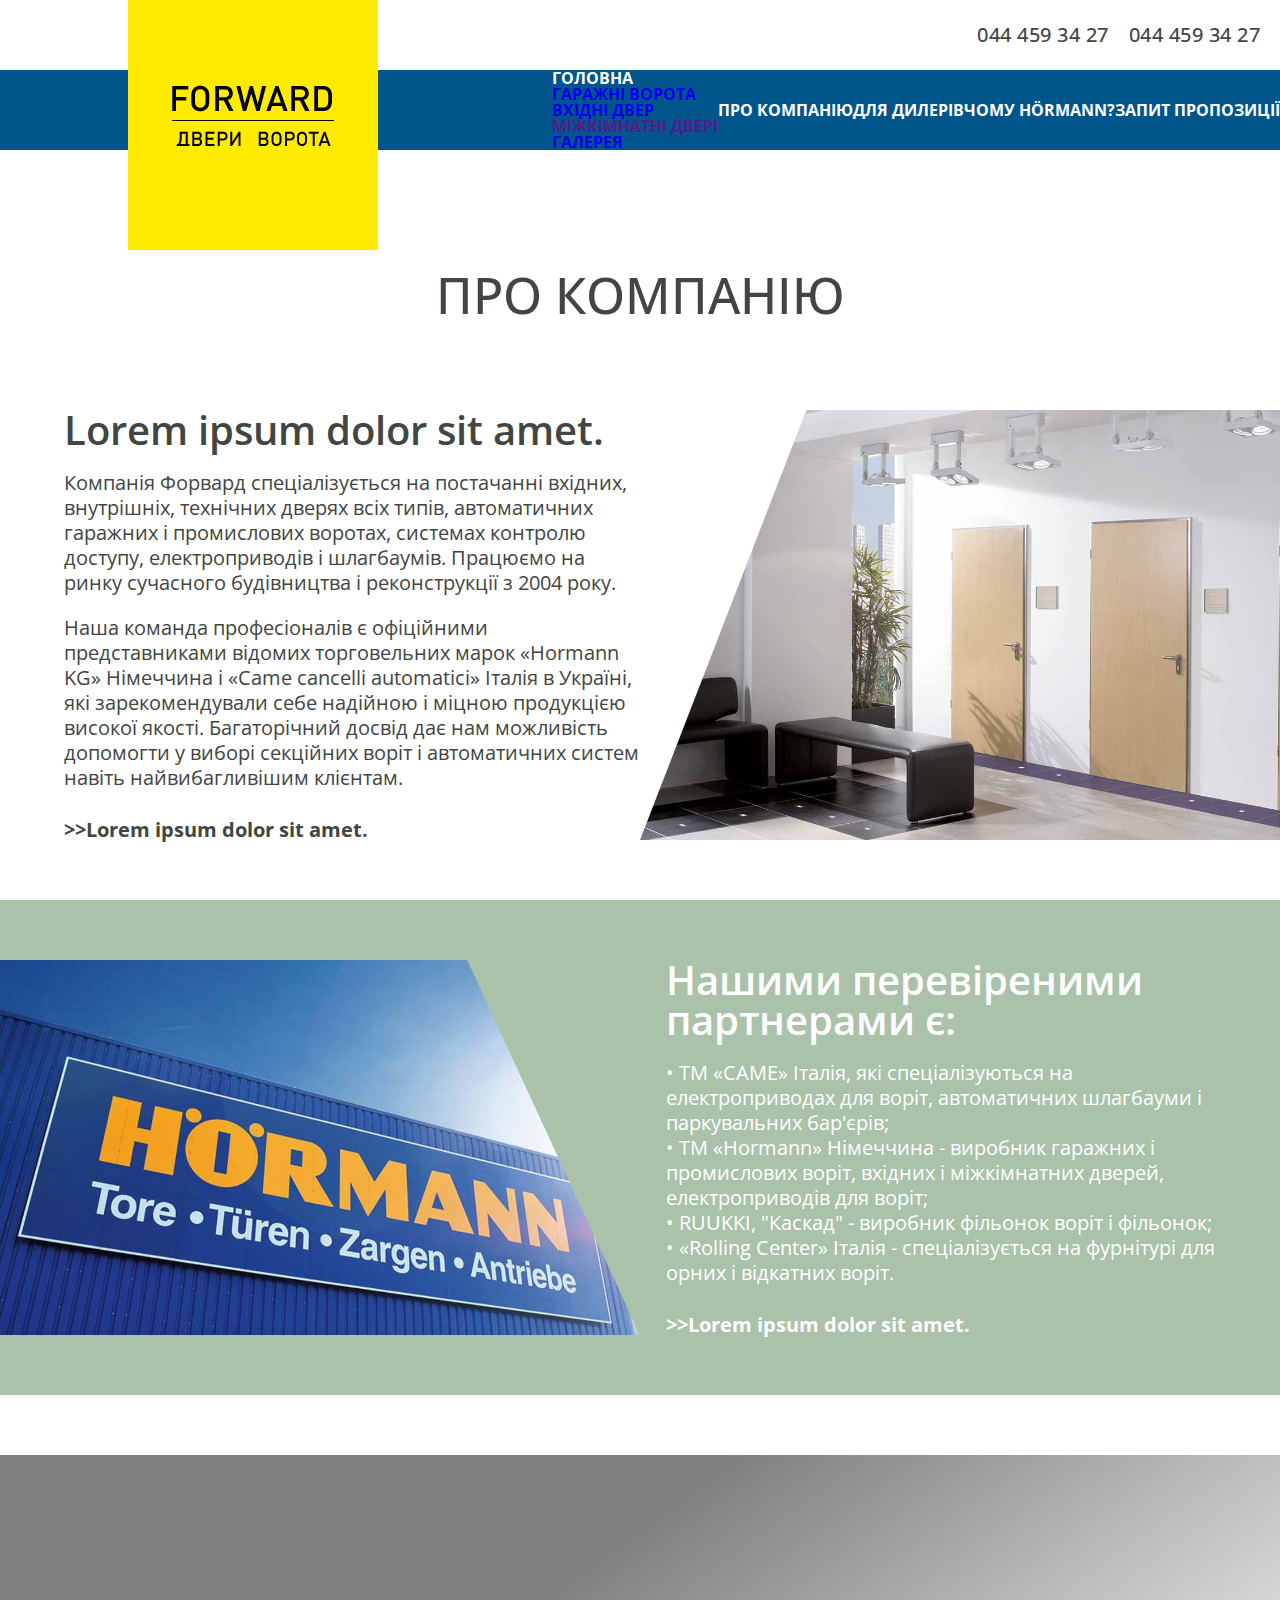
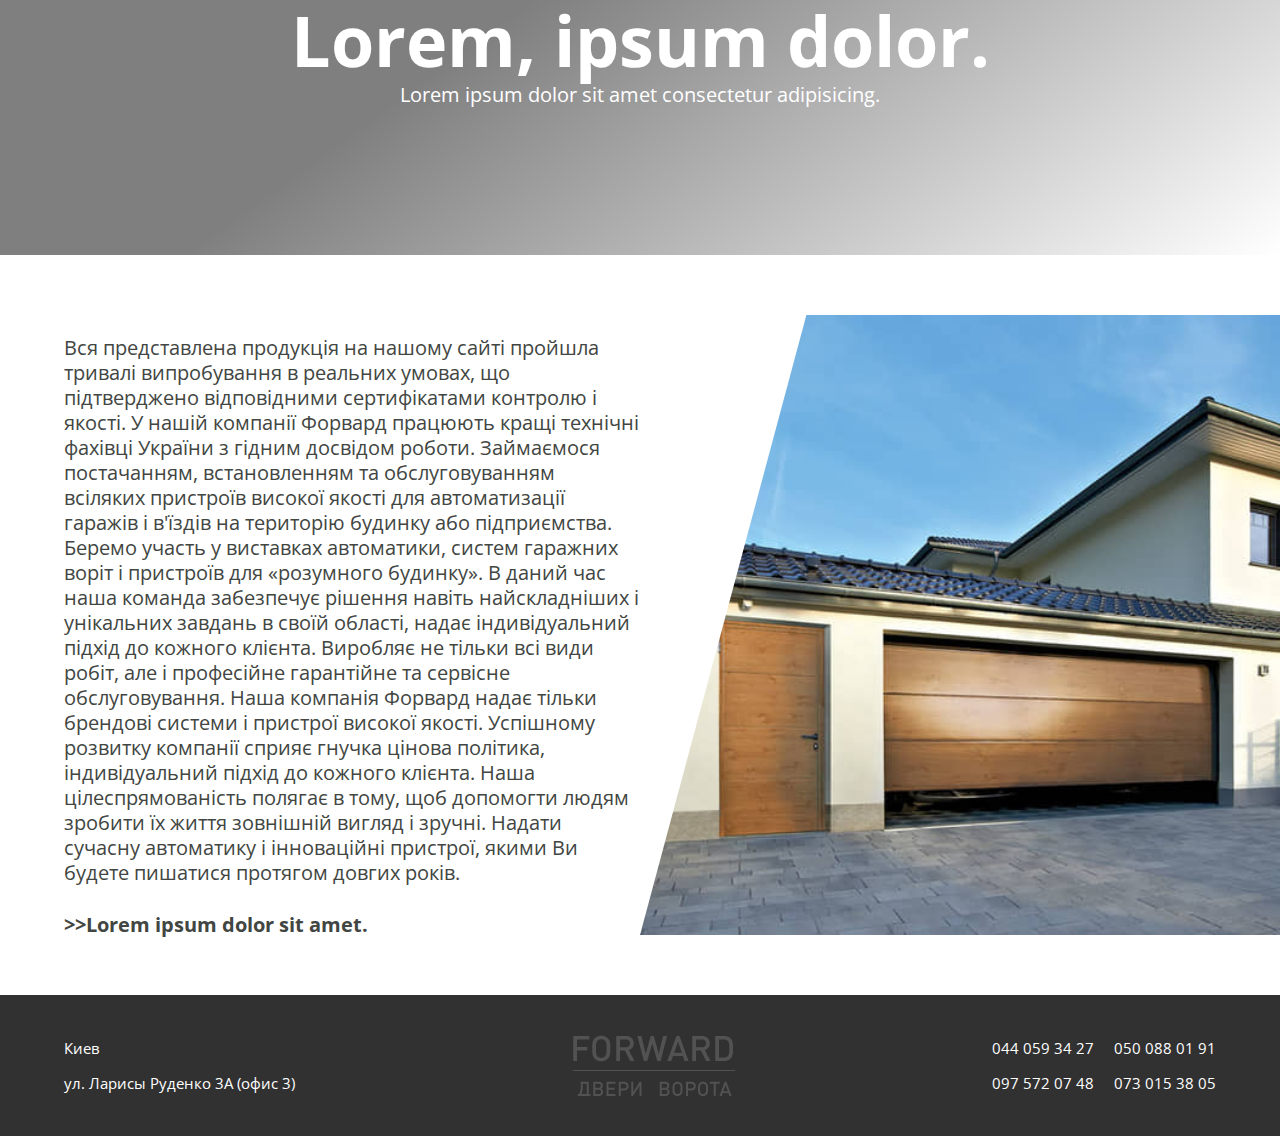
==== commit 393cd3fe: "Add files via upload" ====
--- a/about.html
+++ b/about.html
@@ -26,42 +26,26 @@
                 </a>
             </div>
             <div class="header__conteiner">
-
-                <nav class="header__menu menu">
+                <div class="header__menu menu">
+                    <div class="menu__icon"><span></span></div>
+                </div>
+                <nav class="menu__body">
                     <ul class="menu__list">
-                        <li class="menu__item main-link__block">
-                            <a href="index.html" class="menu__link main-link">ГОЛОВНА
-                            </a>
-                            <div class="sub-menu1">
-                                <ul class="sub-menu1__list">
-                                    <li class="sub-menu1__item"><a href="garage.html" class="sub-menu1__link">ГАРАЖНІ
-                                            ВОРОТА</a></li>
-                                    <li class="sub-menu1__item"><a href="doors1.html" class="sub-menu1__link">ВХІДНІ
-                                            ДВЕРІ</a></li>
-                                    <li class="sub-menu1__item"><a href="" class="sub-menu1__link">МІЖКІМНАТНІ
-                                            ДВЕРІ</a></li>
-                                    <li class="sub-menu1__item"><a href="gallery.html"
-                                            class="sub-menu1__link">ГАЛЕРЕЯ</a>
-                                    </li>
-                                </ul>
-                            </div>
+                        <li><a href="index.html" class="menu__link">ГОЛОВНА</a>
+                            <span class="menu__arrow"></span>
+                            <ul class="menu__sub-list">
+                                <li><a href="garage.html" class="menu__sub-link">ГАРАЖНІ ВОРОТА</a></li>
+                                <li><a href="doors1.html" class="menu__sub-link">ВХІДНІ ДВЕР</a></li>
+                                <li><a href="" class="menu__sub-link">МІЖКІМНАТНІ ДВЕРІ</a></li>
+                                <li><a href="gallery.html" class="menu__sub-link">ГАЛЕРЕЯ</a></li>
+                            </ul>
                         </li>
-                        <li class="menu__item">
-                            <a href="about.html" class="menu__link">ПРО КОМПАНІЮ</a>
-                        </li>
-                        <li class="menu__item">
-                            <a href="fordealers.html" class="menu__link">ДЛЯ ДИЛЕРІВ</a>
-                        </li>
-                        <li class="menu__item">
-                            <a href="hormann.html" class="menu__link">ЧОМУ HÖRMANN?</a>
-                        </li>
-                        <li class="menu__item">
-                            <a href="#popup" class="menu__link popup__link">ЗАПИТ ПРОПОЗИЦІЇ</a>
-                        </li>
+                        <li><a href="about.html" class="menu__link">ПРО КОМПАНІЮ</a></li>
+                        <li><a href="fordealers.html" class="menu__link">ДЛЯ ДИЛЕРІВ</a></li>
+                        <li><a href="hormann.html" class="menu__link">ЧОМУ HÖRMANN?</a></li>
+                        <li><a href="#popup" class="menu__link popup__link">ЗАПИТ ПРОПОЗИЦІЇ</a></li>
                     </ul>
                 </nav>
-
-
             </div>
 
             <h1 class="header__main-block__title"></h1>
--- a/css/style.css
+++ b/css/style.css
@@ -112,6 +112,12 @@
   padding-right: 20px;
 }
 
+@media (max-width: 630px) {
+  .tel-header {
+    visibility: hidden;
+  }
+}
+
 .header__logo {
   position: absolute;
   margin-left: 10%;
@@ -146,6 +152,68 @@
   transition: 0.3s color background-color;
 }
 
+.header__menu {
+  position: relative;
+}
+
+@media (max-width: 1130px) {
+  .header__logo {
+    margin-left: 0;
+  }
+}
+
+@media (max-width: 1000px) {
+  .header__logo {
+    width: 180px;
+    height: 220px;
+  }
+  .header__logo-item img {
+    width: 70%;
+  }
+}
+
+.menu-btn {
+  display: none;
+}
+
+.menu-btn {
+  width: 30px;
+  height: 30px;
+  position: absolute;
+  top: 20px;
+  right: 20px;
+  z-index: 10;
+  text-align: center;
+  overflow: hidden;
+}
+
+.span {
+  width: 30px;
+  height: 3px;
+  position: absolute;
+  top: 50%;
+  left: 50%;
+  -webkit-transform: translate(-50%, -50%);
+          transform: translate(-50%, -50%);
+  background-color: #fff;
+  -webkit-transition: all 0.5s;
+  transition: all 0.5s;
+}
+
+.span:nth-of-type(2) {
+  top: calc(50% - 10px);
+}
+
+.span:nth-of-type(3) {
+  top: calc(50% + 10px);
+}
+
+@media (max-width: 930px) {
+  .menu-btn {
+    display: block;
+  }
+}
+
 .menu__list {
   font-size: 16px;
   font-weight: 700;
@@ -183,12 +251,8 @@
   border-bottom: 2px solid #ebcb1a;
 }
 
-.menu__item:not(:last-child) {
+.menu__item {
   margin-right: 20px;
-}
-
-.menu__item:last-child {
-  margin-right: 10px;
 }
 
 .main-link__block {
@@ -250,6 +314,129 @@
   opacity: 1;
 }
 
+@media (max-width: 930px) {
+  .main-link__block {
+    display: -webkit-box;
+    display: -ms-flexbox;
+    display: flex;
+    -ms-flex-wrap: wrap;
+        flex-wrap: wrap;
+    -webkit-box-pack: end;
+        -ms-flex-pack: end;
+            justify-content: flex-end;
+  }
+  .main-link__block:hover .sub-menu1 {
+    top: 10px;
+  }
+  .menu__list-block {
+    overflow-y: scroll;
+  }
+  .sub-menu1__list {
+    opacity: 1;
+  }
+  .sub-menu1__link {
+    opacity: 1;
+  }
+  .sub-menu1__item {
+    opacity: 1;
+    height: 40px;
+  }
+  .sub-menu1 {
+    position: relative;
+    left: 0;
+    top: 10px;
+  }
+  .sub-menu1__list {
+    -webkit-transition: color 0.1s ease 0s;
+    transition: color 0.1s ease 0s;
+    color: inherit;
+    background-color: inherit;
+    display: -webkit-box;
+    display: -ms-flexbox;
+    display: flex;
+    -webkit-box-pack: end;
+        -ms-flex-pack: end;
+            justify-content: flex-end;
+    -ms-flex-wrap: wrap;
+        flex-wrap: wrap;
+  }
+  .sub-menu1__item {
+    padding: 10px 0;
+  }
+  .sub-menu1__link {
+    -webkit-transition: color 0.1s ease 0s;
+    transition: color 0.1s ease 0s;
+    color: inherit;
+    height: inherit;
+  }
+  .menu__list {
+    width: 220px;
+    background-color: inherit;
+    display: -webkit-box;
+    display: -ms-flexbox;
+    display: flex;
+    -webkit-box-pack: center;
+        -ms-flex-pack: center;
+            justify-content: center;
+    height: 500px;
+    -webkit-box-orient: vertical;
+    -webkit-box-direction: normal;
+        -ms-flex-direction: column;
+            flex-direction: column;
+    -webkit-box-align: end;
+        -ms-flex-align: end;
+            align-items: flex-end;
+  }
+  .menu__list-block {
+    background-color: #00558b;
+    width: 220px;
+    -webkit-transition: -webkit-transform 0.5s ease 0s;
+    transition: -webkit-transform 0.5s ease 0s;
+    transition: transform 0.5s ease 0s;
+    transition: transform 0.5s ease 0s, -webkit-transform 0.5s ease 0s;
+    -webkit-transform: translateX(0);
+            transform: translateX(0);
+  }
+  .menu__list-block-active {
+    -webkit-transform: translateX(-100%);
+            transform: translateX(-100%);
+  }
+  .main-link__block {
+    margin-top: 80px;
+  }
+  .header {
+    z-index: 10;
+  }
+  .header__logo {
+    position: absolute;
+    margin-left: 10%;
+    top: 0px;
+    background-color: #ffeb00;
+    width: 250px;
+    height: 250px;
+    z-index: 0;
+    display: -webkit-box;
+    display: -ms-flexbox;
+    display: flex;
+    -webkit-box-align: center;
+        -ms-flex-align: center;
+            align-items: center;
+    text-align: center;
+  }
+  .header__logo-item {
+    margin-top: -20px;
+    -webkit-box-flex: 1;
+        -ms-flex: 1 1 100%;
+            flex: 1 1 100%;
+  }
+  .menu__list {
+    padding-left: 20px;
+  }
+  .menu__list:last-child {
+    padding-bottom: 30px;
+  }
+}
+
 .page {
   -webkit-box-flex: 1;
       -ms-flex: 1 1 auto;
@@ -260,7 +447,7 @@
   color: #ffff;
   height: 100vh;
   width: 100%;
-  background: url("../img/bgmain.jpg") 0 0/cover no-repeat;
+  background: url("../img/bgmain.jpg") center/cover no-repeat;
 }
 
 .header__main-block__content {
@@ -284,6 +471,20 @@
   width: 100%;
   height: 100%;
   background-color: rgba(0, 0, 0, 0.286);
+}
+
+@media (max-width: 450px) {
+  .header__main-block__title {
+    font-size: 50px;
+  }
+  .header__logo {
+    width: 200px;
+    height: 200px;
+    margin-left: 5%;
+  }
+  .header__logo img {
+    width: 70%;
+  }
 }
 
 .main-block__garage {
@@ -311,6 +512,8 @@
   -webkit-box-align: center;
   -ms-flex-align: center;
   align-items: center;
+  -ms-flex-wrap: wrap;
+      flex-wrap: wrap;
 }
 
 .footer__column {
@@ -335,6 +538,22 @@
   -webkit-box-flex: 1;
   -ms-flex: 1 1 auto;
   flex: 1 1 auto;
+}
+
+@media (max-width: 750px) {
+  .footer__column {
+    text-align: center;
+    -webkit-box-flex: 1;
+        -ms-flex: 1 1 50%;
+            flex: 1 1 50%;
+    margin-bottom: 20px;
+  }
+  .footer__column-img {
+    -webkit-box-flex: 1;
+        -ms-flex: 1 1 50%;
+            flex: 1 1 50%;
+    margin-bottom: 20px;
+  }
 }
 
 .wrapper {
@@ -459,11 +678,25 @@
   font-size: 16px;
 }
 
+@media (max-width: 1210px) {
+  .item-service {
+    width: 48%;
+    margin-top: 30px;
+  }
+}
+
 .item-service:hover {
   z-index: 5;
   cursor: pointer;
   -webkit-transform: scale(1.2);
           transform: scale(1.2);
+}
+
+@media (max-width: 600px) {
+  .item-service {
+    width: 98%;
+    margin-top: 30px;
+  }
 }
 
 .brands__conteiner {
@@ -483,20 +716,57 @@
 }
 
 .brands__block1 {
+  color: #fff;
   margin-top: 80px;
-  background: url("../img/bgbrands.jpg") right/auto 100% no-repeat;
-}
-
-.brands__block1-text {
-  width: 100%;
-  display: -webkit-box;
-  display: -ms-flexbox;
-  display: flex;
-  height: 400px;
-  padding-left: 5%;
-  background-color: #aac1aa;
-  -webkit-clip-path: polygon(0 0, 66% 0, 52% 100%, 0% 100%);
-          clip-path: polygon(0 0, 66% 0, 52% 100%, 0% 100%);
+  display: -webkit-box;
+  display: -ms-flexbox;
+  display: flex;
+  -webkit-box-pack: justify;
+      -ms-flex-pack: justify;
+          justify-content: space-between;
+}
+
+.brands__block1__text {
+  -ms-flex-item-align: center;
+      -ms-grid-row-align: center;
+      align-self: center;
+}
+
+@media (max-width: 860px) {
+  .brands__title {
+    text-align: center;
+    font-size: 90px;
+    height: 90px;
+    padding-right: 0;
+  }
+  .main-title {
+    text-align: center;
+    font-size: 90px;
+    height: 90px;
+    padding-left: 0;
+  }
+}
+
+@media (max-width: 450px) {
+  .brands__title {
+    text-align: center;
+    font-size: 60px;
+    height: 60px;
+    padding-right: 0;
+  }
+  .main-title {
+    text-align: center;
+    font-size: 60px;
+    height: 60px;
+    padding-left: 0;
+  }
+}
+
+.brands0__bg {
+  background: url("../img/bgbrands.jpg") right/cover no-repeat;
+  width: 50%;
+  -webkit-clip-path: polygon(26% 0, 100% 0, 100% 100%, 0 100%);
+          clip-path: polygon(26% 0, 100% 0, 100% 100%, 0 100%);
 }
 
 .text-block {
@@ -523,13 +793,17 @@
 }
 
 .text-block__logo img {
-  height: 100px;
+  max-height: 100px;
+  max-width: 100%;
+  padding-right: 10px;
 }
 
 .text-block__logo-flex {
   display: -webkit-box;
   display: -ms-flexbox;
   display: flex;
+  -ms-flex-wrap: wrap;
+      flex-wrap: wrap;
 }
 
 .text-block__link {
@@ -549,6 +823,25 @@
   text-decoration: underline;
 }
 
+@media (max-width: 900px) {
+  .brands__block1 {
+    -ms-flex-wrap: wrap;
+        flex-wrap: wrap;
+  }
+  .brands__block1 .brands0__bg {
+    margin-top: 30px;
+    width: 100%;
+    height: 300px;
+    -webkit-clip-path: polygon(0 0, 100% 0%, 100% 100%, 0% 100%);
+            clip-path: polygon(0 0, 100% 0%, 100% 100%, 0% 100%);
+    background: url("../img/bgbrands.jpg") 0 0/cover no-repeat;
+  }
+  .brands__block1 .brands__block1__text {
+    width: 100%;
+    padding-right: 2%;
+  }
+}
+
 .brands__block2-wrapper {
   margin: 50px 0;
   display: -webkit-box;
@@ -558,9 +851,7 @@
 }
 
 .brands__block2-bg {
-  -webkit-box-flex: 1;
-      -ms-flex: 1 1 50%;
-          flex: 1 1 50%;
+  width: 50%;
   -webkit-clip-path: polygon(73% 0, 0 0, 0 100%, 100% 100%);
           clip-path: polygon(73% 0, 0 0, 0 100%, 100% 100%);
   background: url("../img/bgbrands1.jpg") 0 0/cover no-repeat;
@@ -575,6 +866,26 @@
   padding-right: 5%;
 }
 
+@media (max-width: 690px) {
+  .brands__block2-wrapper {
+    -ms-flex-wrap: wrap-reverse;
+        flex-wrap: wrap-reverse;
+    height: auto;
+  }
+  .text-block2__wrapper {
+    width: 100%;
+    padding-left: 5%;
+    padding-right: 2%;
+    padding-bottom: 30px;
+  }
+  .brands__block2-bg {
+    width: 100%;
+    -webkit-clip-path: polygon(0 0, 100% 0%, 100% 100%, 0% 100%);
+            clip-path: polygon(0 0, 100% 0%, 100% 100%, 0% 100%);
+    height: 300px;
+  }
+}
+
 .advantages__conteiner {
   padding-top: 30px;
   background-color: #aac1aa;
@@ -629,6 +940,26 @@
 
 .advantages__text {
   font-size: 20px;
+}
+
+@media (max-width: 1070px) {
+  .advantages__column {
+    width: 30%;
+  }
+}
+
+@media (max-width: 676px) {
+  .advantages__body {
+    -webkit-box-pack: center;
+        -ms-flex-pack: center;
+            justify-content: center;
+  }
+  .advantages__column {
+    width: 90%;
+  }
+  .advantages__column:not(:last-child) {
+    margin-bottom: 20px;
+  }
 }
 
 .main-title2 {
@@ -744,6 +1075,8 @@
   display: -webkit-box;
   display: -ms-flexbox;
   display: flex;
+  -ms-flex-wrap: wrap;
+      flex-wrap: wrap;
   -webkit-box-pack: justify;
       -ms-flex-pack: justify;
           justify-content: space-between;
@@ -770,7 +1103,7 @@
 .sub-menu__link {
   color: #fff;
   display: block;
-  width: 250px;
+  width: 100%;
   padding: 20px 0 20px 20px;
   background-color: #00558b;
   -webkit-transition: 0.6s all ease 0s;
@@ -817,7 +1150,7 @@
 }
 
 .image-konfig__img-door img {
-  width: 50%;
+  width: 100%;
 }
 
 .image-konfig__selector-flex {
@@ -930,6 +1263,29 @@
   margin-bottom: 5px;
 }
 
+@media (max-width: 635px) {
+  .konfig {
+    position: relative;
+  }
+  .konfig__menu {
+    display: none;
+  }
+  .konfig__image {
+    margin: 0 auto;
+    margin-bottom: 20px;
+    width: 100%;
+  }
+  .image-konfig__img {
+    width: 100%;
+    text-align: center;
+    margin: 0px 0px 50px 0;
+  }
+  .image-konfig__img img {
+    margin-left: -35%;
+    width: 170%;
+  }
+}
+
 .color-item__kas {
   display: none;
 }
@@ -1178,9 +1534,46 @@
   height: 100%;
 }
 
+@media (max-width: 935px) {
+  .konfig__menu {
+    z-index: 5;
+    width: 25%;
+  }
+  .konfig__image {
+    width: 75%;
+  }
+  .konfig__color {
+    padding-left: 5%;
+    -ms-flex-wrap: wrap;
+        flex-wrap: wrap;
+    z-index: 5;
+    width: 100%;
+    margin-bottom: 30px;
+  }
+  .color-item {
+    width: 75px;
+  }
+  .color-items,
+  .color-items__m,
+  .color-items__s {
+    overflow-y: scroll;
+    display: -webkit-box;
+    display: -ms-flexbox;
+    display: flex;
+    -webkit-box-pack: start;
+        -ms-flex-pack: start;
+            justify-content: flex-start;
+    -ms-flex-wrap: wrap;
+        flex-wrap: wrap;
+  }
+  .konfig-add__selector-item {
+    width: 70px;
+  }
+}
+
 .info__conteiner {
-  max-width: 1230px;
-  padding: 0 15px;
+  max-width: calc(1200px + 10%);
+  padding: 0 5%;
   margin: 0 auto;
 }
 
@@ -1292,6 +1685,51 @@
   line-height: 25px;
 }
 
+@media (max-width: 800px) {
+  .whyHormann__img-conteiner {
+    display: -webkit-box;
+    display: -ms-flexbox;
+    display: flex;
+  }
+  .whyHormann__bg {
+    -webkit-box-flex: 0;
+        -ms-flex: 0 0 0px;
+            flex: 0 0 0;
+    background: #ffeb00;
+  }
+  .whyHormann__bg2 {
+    -webkit-box-flex: 0;
+        -ms-flex: 0 0 0px;
+            flex: 0 0 0;
+  }
+  .whyHormann__bg3 {
+    -webkit-box-flex: 0;
+        -ms-flex: 0 0 0px;
+            flex: 0 0 0;
+    background-color: #00558b;
+  }
+  .whyHormann__img {
+    -webkit-box-flex: 0;
+        -ms-flex: 0 0 100%;
+            flex: 0 0 100%;
+  }
+  .whyHormann__img img {
+    width: 100%;
+  }
+  .whyHormann__imgAbout {
+    -webkit-box-flex: 0;
+        -ms-flex: 0 0 100%;
+            flex: 0 0 100%;
+  }
+  .whyHormann__imgAbout img {
+    width: 100%;
+  }
+  .whyHormann__conteiner {
+    width: 100%;
+    padding: 0 5% 0 5%;
+  }
+}
+
 .about__text {
   text-align: justify;
 }
@@ -1302,6 +1740,8 @@
 }
 
 .about__conteiner {
+  -ms-flex-wrap: wrap;
+      flex-wrap: wrap;
   padding: 60px 0;
   display: -webkit-box;
   display: -ms-flexbox;
@@ -1309,6 +1749,8 @@
 }
 
 .about__conteiner-right {
+  -ms-flex-wrap: wrap-reverse;
+      flex-wrap: wrap-reverse;
   background-color: #aac1aa;
   color: #ffff;
 }
@@ -1364,6 +1806,47 @@
   background: url("../img/contentImg/about3.jpg") 0 0/cover no-repeat;
 }
 
+@media (max-width: 875px) {
+  .about__body {
+    padding: 0 5% 0 5%;
+    width: 100%;
+  }
+  .about__body .text-block__text {
+    text-align: justify;
+  }
+  .about__body-right {
+    background-color: #aac1aa;
+    padding: 0 5% 0 5%;
+  }
+  .about__body-right .text-block__text {
+    text-align: justify;
+  }
+  .about__bg {
+    margin: 30px 5% 0 5%;
+    width: 100%;
+    height: 300px;
+    -webkit-clip-path: polygon(0 0, 100% 0%, 100% 100%, 0% 100%);
+            clip-path: polygon(0 0, 100% 0%, 100% 100%, 0% 100%);
+    background: url("../img/contentImg/about.jpg") 0 0/cover no-repeat;
+  }
+  .about__bg2 {
+    margin: 30px 5% 0 5%;
+    width: 100%;
+    height: 300px;
+    -webkit-clip-path: polygon(0 0, 100% 0%, 100% 100%, 0% 100%);
+            clip-path: polygon(0 0, 100% 0%, 100% 100%, 0% 100%);
+    background: url("../img/contentImg/about1.jpg") left/cover no-repeat;
+  }
+  .about__bg4 {
+    margin: 30px 5% 0 5%;
+    width: 100%;
+    height: 300px;
+    -webkit-clip-path: polygon(0 0, 100% 0%, 100% 100%, 0% 100%);
+            clip-path: polygon(0 0, 100% 0%, 100% 100%, 0% 100%);
+    background: url("../img/contentImg/about3.jpg") center/cover no-repeat;
+  }
+}
+
 .slider-container {
   display: -webkit-box;
   display: -ms-flexbox;
@@ -1412,5 +1895,5 @@
 .sub-title__gallery {
   font-size: 40px;
   text-align: center;
-  padding: 20px 0;
-}
+  padding: 20px 5%;
+}
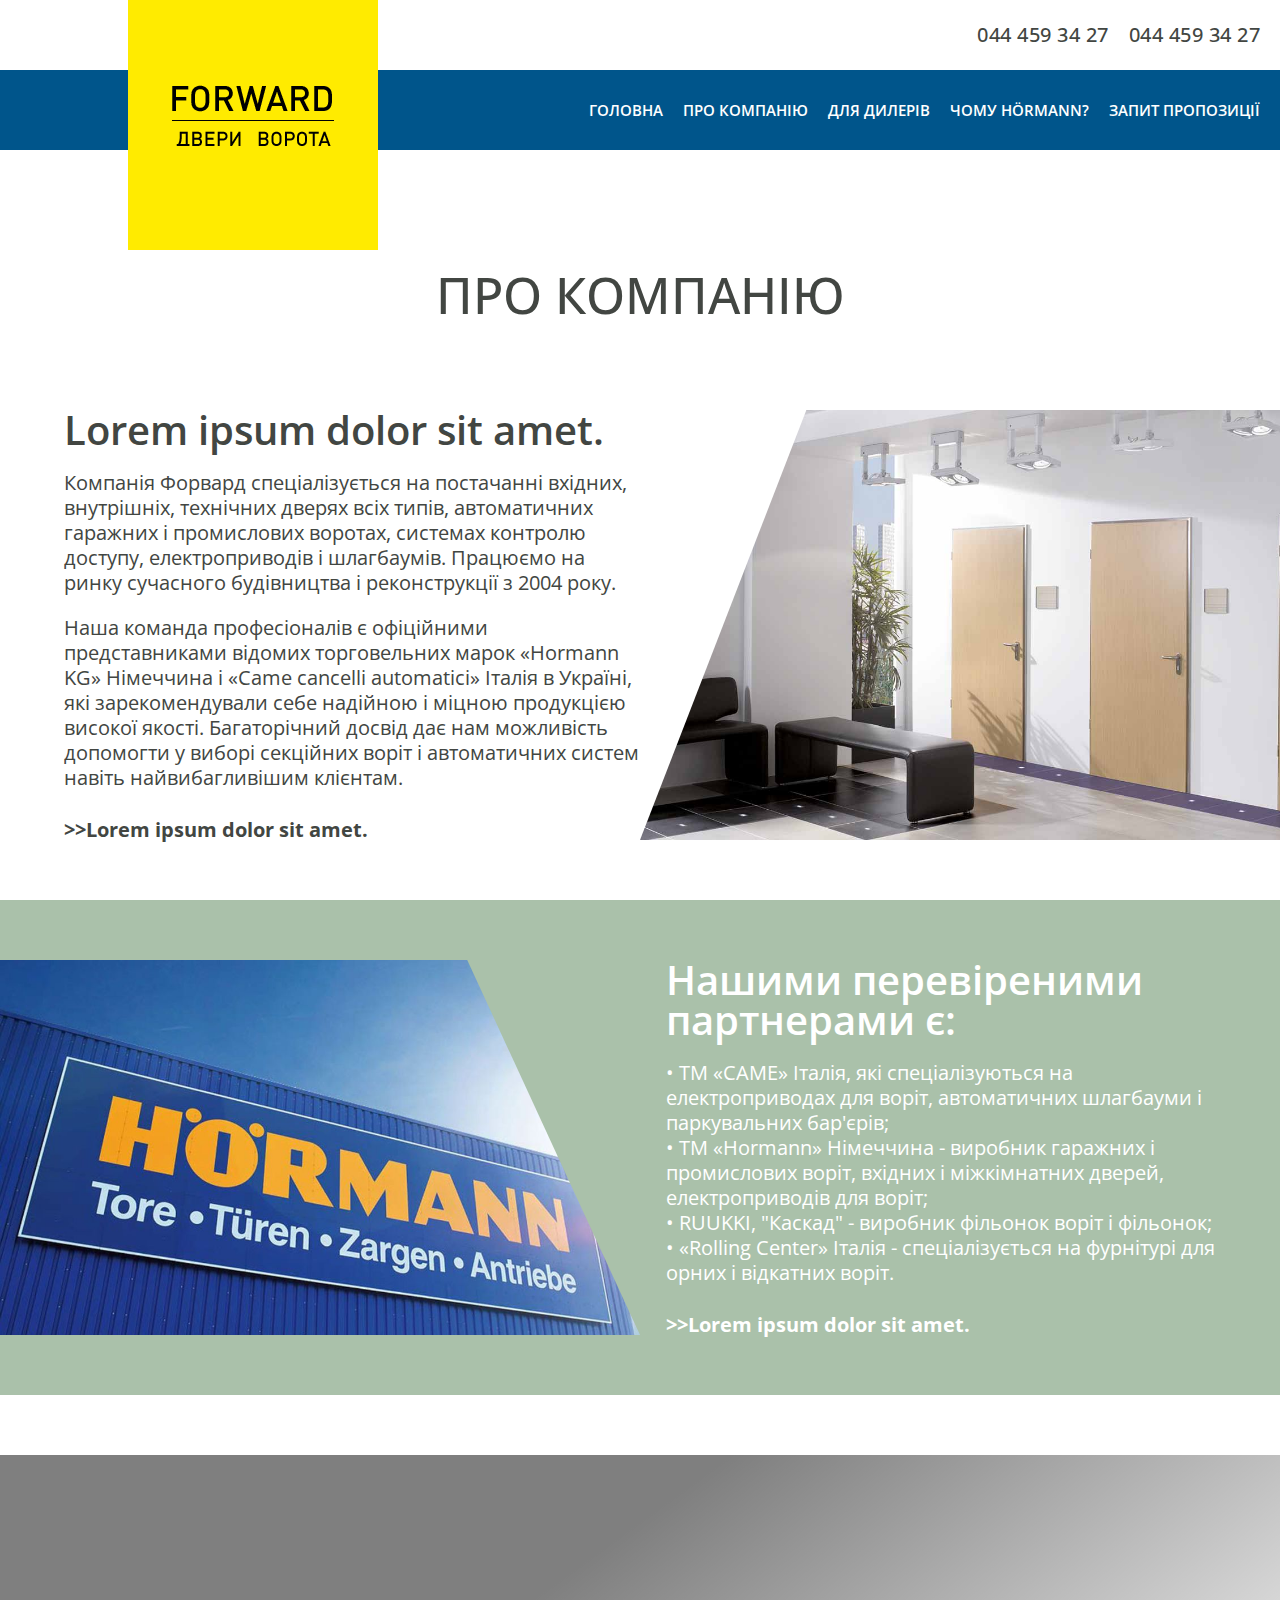
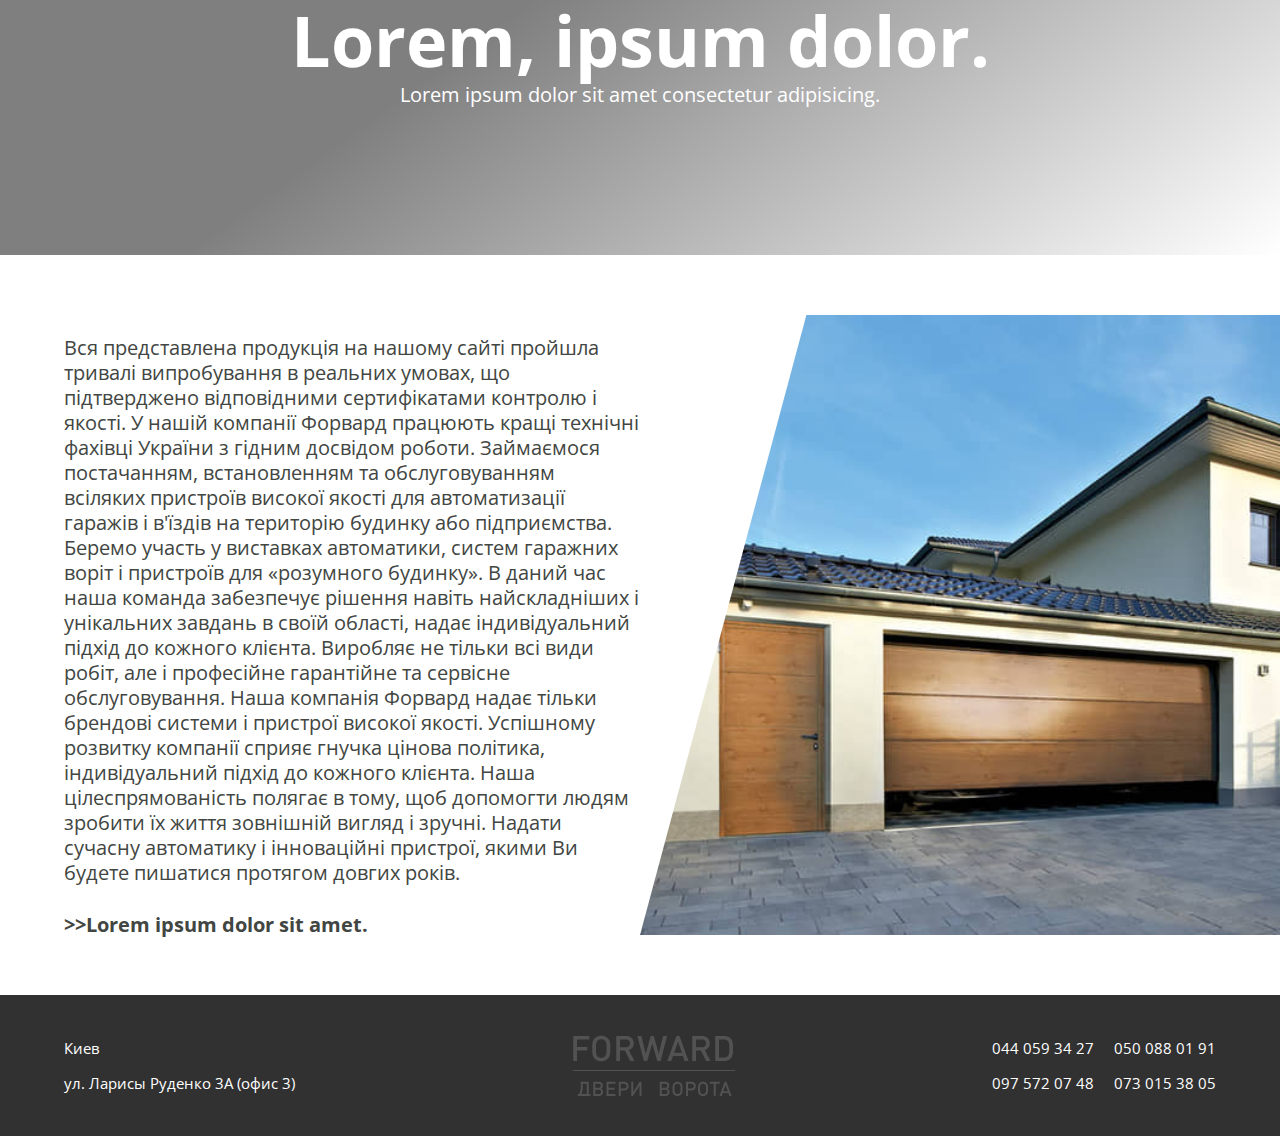
==== commit 5def3a3b: "Add files via upload" ====
--- a/about.html
+++ b/about.html
@@ -35,7 +35,7 @@
                             <span class="menu__arrow"></span>
                             <ul class="menu__sub-list">
                                 <li><a href="garage.html" class="menu__sub-link">ГАРАЖНІ ВОРОТА</a></li>
-                                <li><a href="doors1.html" class="menu__sub-link">ВХІДНІ ДВЕР</a></li>
+                                <li><a href="doors1.html" class="menu__sub-link">ВХІДНІ ДВЕРІ</a></li>
                                 <li><a href="" class="menu__sub-link">МІЖКІМНАТНІ ДВЕРІ</a></li>
                                 <li><a href="gallery.html" class="menu__sub-link">ГАЛЕРЕЯ</a></li>
                             </ul>
--- a/css/style.css
+++ b/css/style.css
@@ -142,20 +142,6 @@
           flex: 1 1 100%;
 }
 
-.header__conteiner {
-  background-color: #00558b;
-  height: 80px;
-  z-index: 10;
-  width: 100%;
-  color: #ffff;
-  -webkit-transition: 0.3s color background-color;
-  transition: 0.3s color background-color;
-}
-
-.header__menu {
-  position: relative;
-}
-
 @media (max-width: 1130px) {
   .header__logo {
     margin-left: 0;
@@ -172,237 +158,263 @@
   }
 }
 
-.menu-btn {
-  display: none;
-}
-
-.menu-btn {
-  width: 30px;
-  height: 30px;
-  position: absolute;
-  top: 20px;
-  right: 20px;
-  z-index: 10;
-  text-align: center;
-  overflow: hidden;
-}
-
-.span {
-  width: 30px;
-  height: 3px;
-  position: absolute;
-  top: 50%;
-  left: 50%;
-  -webkit-transform: translate(-50%, -50%);
-          transform: translate(-50%, -50%);
-  background-color: #fff;
-  -webkit-transition: all 0.5s;
-  transition: all 0.5s;
-}
-
-.span:nth-of-type(2) {
-  top: calc(50% - 10px);
-}
-
-.span:nth-of-type(3) {
-  top: calc(50% + 10px);
-}
-
-@media (max-width: 930px) {
-  .menu-btn {
-    display: block;
-  }
-}
-
-.menu__list {
-  font-size: 16px;
-  font-weight: 700;
+.header__conteiner {
+  min-height: 80px;
+  background-color: #00558b;
   display: -webkit-box;
   display: -ms-flexbox;
   display: flex;
   -webkit-box-pack: end;
       -ms-flex-pack: end;
-          justify-content: flex-end;
+          justify-content: end;
   -webkit-box-align: center;
       -ms-flex-align: center;
           align-items: center;
-  height: 80px;
-}
-
-.menu__item {
-  display: -webkit-box;
-  display: -ms-flexbox;
-  display: flex;
-  height: 100%;
+  color: #fff;
+}
+
+.menu__icon {
+  display: none;
+}
+
+.menu__body {
+  -webkit-transition: all 0.6s easy 0s;
+  transition: all 0.6s easy 0s;
+}
+
+.menu__list > li {
+  position: relative;
+  margin-right: 20px;
+}
+
+.menu__arrow {
+  display: none;
 }
 
 .menu__link {
-  -ms-flex-item-align: center;
-      -ms-grid-row-align: center;
-      align-self: center;
-  -webkit-transition: all 0.3s ease 0s;
-  transition: all 0.3s ease 0s;
-  border-bottom: 2px solid transparent;
   color: inherit;
+  font-size: 15px;
+  font-weight: 600;
+  -webkit-transition: all 0.4s ease 0s;
+  transition: all 0.4s ease 0s;
 }
 
 .menu__link:hover {
-  color: #ebcb1a;
-  border-bottom: 2px solid #ebcb1a;
-}
-
-.menu__item {
-  margin-right: 20px;
-}
-
-.main-link__block {
-  position: relative;
-}
-
-.sub-menu1 {
-  position: absolute;
-  top: -880px;
-  left: -10px;
-}
-
-.sub-menu1__list {
-  -webkit-transition: all 0.3s ease 0s;
-  transition: all 0.3s ease 0s;
-  opacity: 0;
-  width: 200px;
-  color: #00558b;
-  background-color: #ffff;
-}
-
-.sub-menu1__item {
-  height: 0;
-  padding: 10px;
-  opacity: 0;
-  -webkit-transition: height 0.3s,- opacity 0.4s;
-  transition: height 0.3s,- opacity 0.4s;
-}
-
-.sub-menu1__link {
-  -webkit-transition: all 0.3s ease 0s;
-  transition: all 0.3s ease 0s;
-  color: inherit;
-  height: inherit;
-  opacity: 0;
-}
-
-.sub-menu1__link:hover {
   color: #ffeb00;
   text-decoration: underline;
 }
 
-.main-link__block:hover .sub-menu1 {
-  top: 80px;
-}
-
-.main-link__block:hover .sub-menu1__item {
+.menu__sub-list {
+  position: absolute;
+  top: 100%;
+  left: 0;
+  background-color: #fff;
+  padding: 15px;
+  min-width: 200px;
+}
+
+.menu__sub-link {
+  color: #00558b;
+  -webkit-transition: all 0.4s ease 0s;
+  transition: all 0.4s ease 0s;
+}
+
+.menu__sub-link:hover {
+  color: #ffeb00;
+  text-decoration: underline;
+}
+
+.menu__sub-list li {
+  margin-bottom: 10px;
+}
+
+.menu__sub-list li:last-child {
+  margin-bottom: 0px;
+}
+
+body._pc .menu__list > li:hover .menu__sub-list {
   opacity: 1;
-  height: 40px;
-}
-
-.main-link__block:hover .sub-menu1__list {
+  visibility: visible;
+  -webkit-transform: translate(0px, 0px);
+          transform: translate(0px, 0px);
+  pointer-events: all;
+}
+
+body._touch .menu__list > li {
+  display: -webkit-box;
+  display: -ms-flexbox;
+  display: flex;
+  -webkit-box-align: center;
+      -ms-flex-align: center;
+          align-items: center;
+}
+
+body._touch .menu__link {
+  -webkit-box-flex: 1;
+      -ms-flex: 1 1 auto;
+          flex: 1 1 auto;
+}
+
+body._touch .menu__arrow {
+  display: block;
+  width: 0;
+  height: 0;
+  margin-left: 5px;
+  -webkit-transition: -webkit-transform 0.3s ease 0s;
+  transition: -webkit-transform 0.3s ease 0s;
+  transition: transform 0.3s ease 0s;
+  transition: transform 0.3s ease 0s, -webkit-transform 0.3s ease 0s;
+  border-left: 5px solid transparent;
+  border-right: 5px solid transparent;
+  border-top: 10px solid #fff;
+}
+
+body._touch .menu__list > li._active .menu__sub-list {
   opacity: 1;
-}
-
-.main-link__block:hover .sub-menu1__link {
-  opacity: 1;
-}
-
-@media (max-width: 930px) {
-  .main-link__block {
+  visibility: visible;
+  -webkit-transform: translate(0px, 0px);
+          transform: translate(0px, 0px);
+  pointer-events: all;
+}
+
+body._touch .menu__list > li._active .menu__arrow {
+  -webkit-transform: rotate(-180deg);
+          transform: rotate(-180deg);
+}
+
+@media (min-width: 930px) {
+  .menu__list {
     display: -webkit-box;
     display: -ms-flexbox;
     display: flex;
+    -webkit-box-align: center;
+        -ms-flex-align: center;
+            align-items: center;
+  }
+  .menu__list > li {
+    padding: 10px 0;
+  }
+  .menu__sub-list {
+    -webkit-transform: translate(0px, 10%);
+            transform: translate(0px, 10%);
+    opacity: 0;
+    visibility: hidden;
+    pointer-events: none;
+    -webkit-transition: all 0.3s ease 0s;
+    transition: all 0.3s ease 0s;
+  }
+}
+
+body._lock {
+  overflow: hidden;
+}
+
+@media (max-width: 930px) {
+  .menu__icon {
+    z-index: 12;
+    display: block;
+    position: relative;
+    width: 30px;
+    height: 18px;
+    right: 20px;
+    cursor: pointer;
+  }
+  .menu__icon::before, .menu__icon span {
+    left: 0;
+    position: absolute;
+    height: 10%;
+    width: 100%;
+    -webkit-transition: all 0.3s ease 0s;
+    transition: all 0.3s ease 0s;
+    background-color: #fff;
+  }
+  .menu__icon::after {
+    content: "";
+    left: 0;
+    position: absolute;
+    height: 10%;
+    width: 100%;
+    -webkit-transition: all 0.3s ease 0s;
+    transition: all 0.3s ease 0s;
+    background-color: #fff;
+  }
+  .menu__icon::before {
+    content: "";
+  }
+  .menu__icon::before {
+    top: 0;
+  }
+  .menu__icon::after {
+    bottom: 0;
+  }
+  .menu__icon span {
+    top: 50%;
+    -webkit-transform: scale(1) translate(0px, -50%);
+            transform: scale(1) translate(0px, -50%);
+  }
+  .menu__icon._active span {
+    -webkit-transform: scale(0);
+            transform: scale(0);
+  }
+  .menu__icon._active::before {
+    top: 50%;
+    -webkit-transform: rotate(-45deg) translate(0px, -50%);
+            transform: rotate(-45deg) translate(0px, -50%);
+  }
+  .menu__icon._active::after {
+    bottom: 50%;
+    -webkit-transform: rotate(45deg) translate(0px, 50%);
+            transform: rotate(45deg) translate(0px, 50%);
+  }
+  .menu__list > li {
     -ms-flex-wrap: wrap;
         flex-wrap: wrap;
-    -webkit-box-pack: end;
-        -ms-flex-pack: end;
-            justify-content: flex-end;
-  }
-  .main-link__block:hover .sub-menu1 {
-    top: 10px;
-  }
-  .menu__list-block {
-    overflow-y: scroll;
-  }
-  .sub-menu1__list {
+    margin: 0 0 30px 0;
+  }
+  .menu__list > li:last-child {
+    margin-bottom: 0;
+  }
+  .menu__link {
+    font-size: 24px;
+  }
+  .menu__body {
+    -webkit-transition: all 0.6s easy 0s;
+    transition: all 0.6s easy 0s;
+    position: fixed;
+    top: 0;
+    text-align: center;
+    left: 0;
+    opacity: 0;
+    -webkit-transform: translateY(-100%);
+            transform: translateY(-100%);
+    width: 100%;
+    height: 100%;
+    color: #fff;
+    padding: 150px 30px 30px 30px;
+    overflow: auto;
+    background-color: #00568bed;
+  }
+  .menu__sub-list {
+    position: relative;
+    background-color: #fff;
+    -webkit-box-flex: 1;
+        -ms-flex: 1 1 100%;
+            flex: 1 1 100%;
+    margin-top: 20px;
+    display: none;
+  }
+  .menu__list > li._active .menu__sub-list {
+    display: block;
+  }
+  .menu__sub-link {
+    font-size: 20px;
+  }
+  .menu__body._active {
+    -webkit-transition: all 0.6s easy 0s;
+    transition: all 0.6s easy 0s;
+    -webkit-transform: translateY(0);
+            transform: translateY(0);
     opacity: 1;
-  }
-  .sub-menu1__link {
-    opacity: 1;
-  }
-  .sub-menu1__item {
-    opacity: 1;
-    height: 40px;
-  }
-  .sub-menu1 {
-    position: relative;
-    left: 0;
-    top: 10px;
-  }
-  .sub-menu1__list {
-    -webkit-transition: color 0.1s ease 0s;
-    transition: color 0.1s ease 0s;
-    color: inherit;
-    background-color: inherit;
-    display: -webkit-box;
-    display: -ms-flexbox;
-    display: flex;
-    -webkit-box-pack: end;
-        -ms-flex-pack: end;
-            justify-content: flex-end;
-    -ms-flex-wrap: wrap;
-        flex-wrap: wrap;
-  }
-  .sub-menu1__item {
-    padding: 10px 0;
-  }
-  .sub-menu1__link {
-    -webkit-transition: color 0.1s ease 0s;
-    transition: color 0.1s ease 0s;
-    color: inherit;
-    height: inherit;
-  }
-  .menu__list {
-    width: 220px;
-    background-color: inherit;
-    display: -webkit-box;
-    display: -ms-flexbox;
-    display: flex;
-    -webkit-box-pack: center;
-        -ms-flex-pack: center;
-            justify-content: center;
-    height: 500px;
-    -webkit-box-orient: vertical;
-    -webkit-box-direction: normal;
-        -ms-flex-direction: column;
-            flex-direction: column;
-    -webkit-box-align: end;
-        -ms-flex-align: end;
-            align-items: flex-end;
-  }
-  .menu__list-block {
-    background-color: #00558b;
-    width: 220px;
-    -webkit-transition: -webkit-transform 0.5s ease 0s;
-    transition: -webkit-transform 0.5s ease 0s;
-    transition: transform 0.5s ease 0s;
-    transition: transform 0.5s ease 0s, -webkit-transform 0.5s ease 0s;
-    -webkit-transform: translateX(0);
-            transform: translateX(0);
-  }
-  .menu__list-block-active {
-    -webkit-transform: translateX(-100%);
-            transform: translateX(-100%);
-  }
-  .main-link__block {
-    margin-top: 80px;
   }
   .header {
     z-index: 10;
@@ -429,12 +441,6 @@
         -ms-flex: 1 1 100%;
             flex: 1 1 100%;
   }
-  .menu__list {
-    padding-left: 20px;
-  }
-  .menu__list:last-child {
-    padding-bottom: 30px;
-  }
 }
 
 .page {
